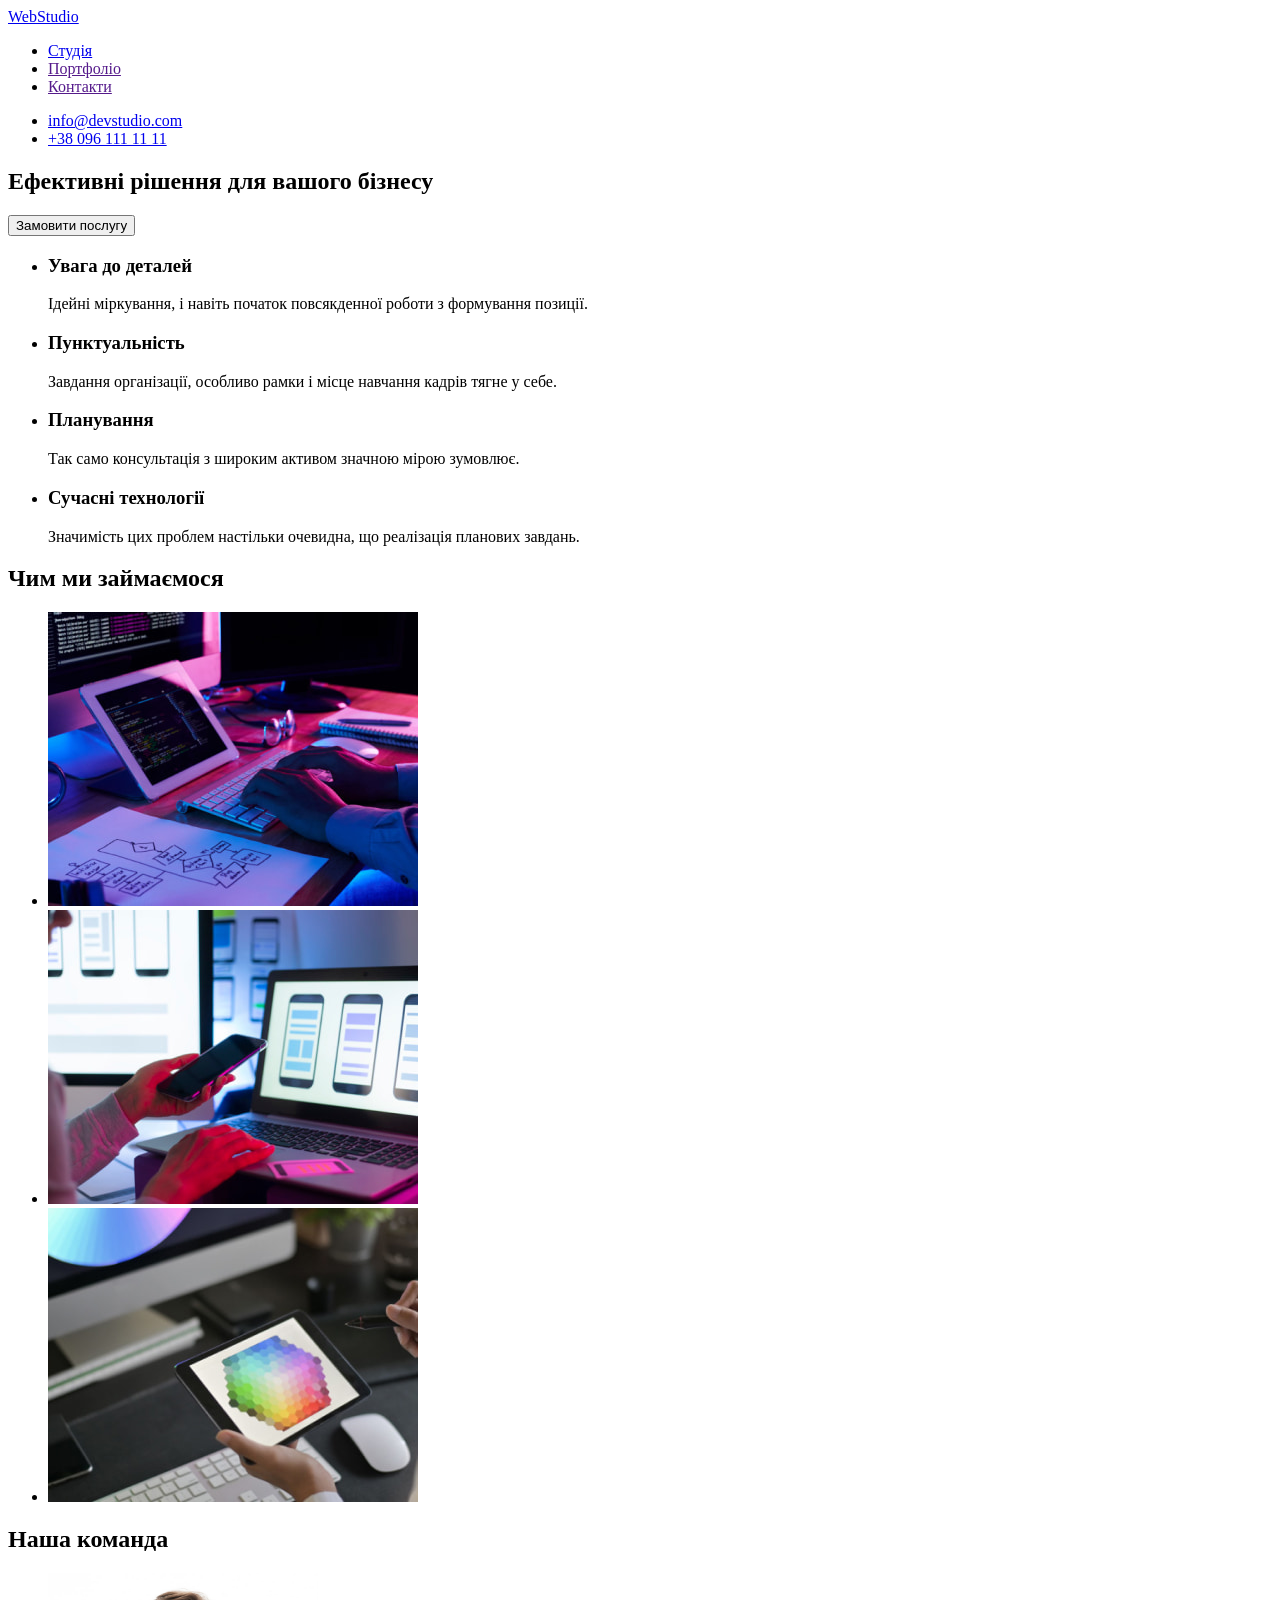
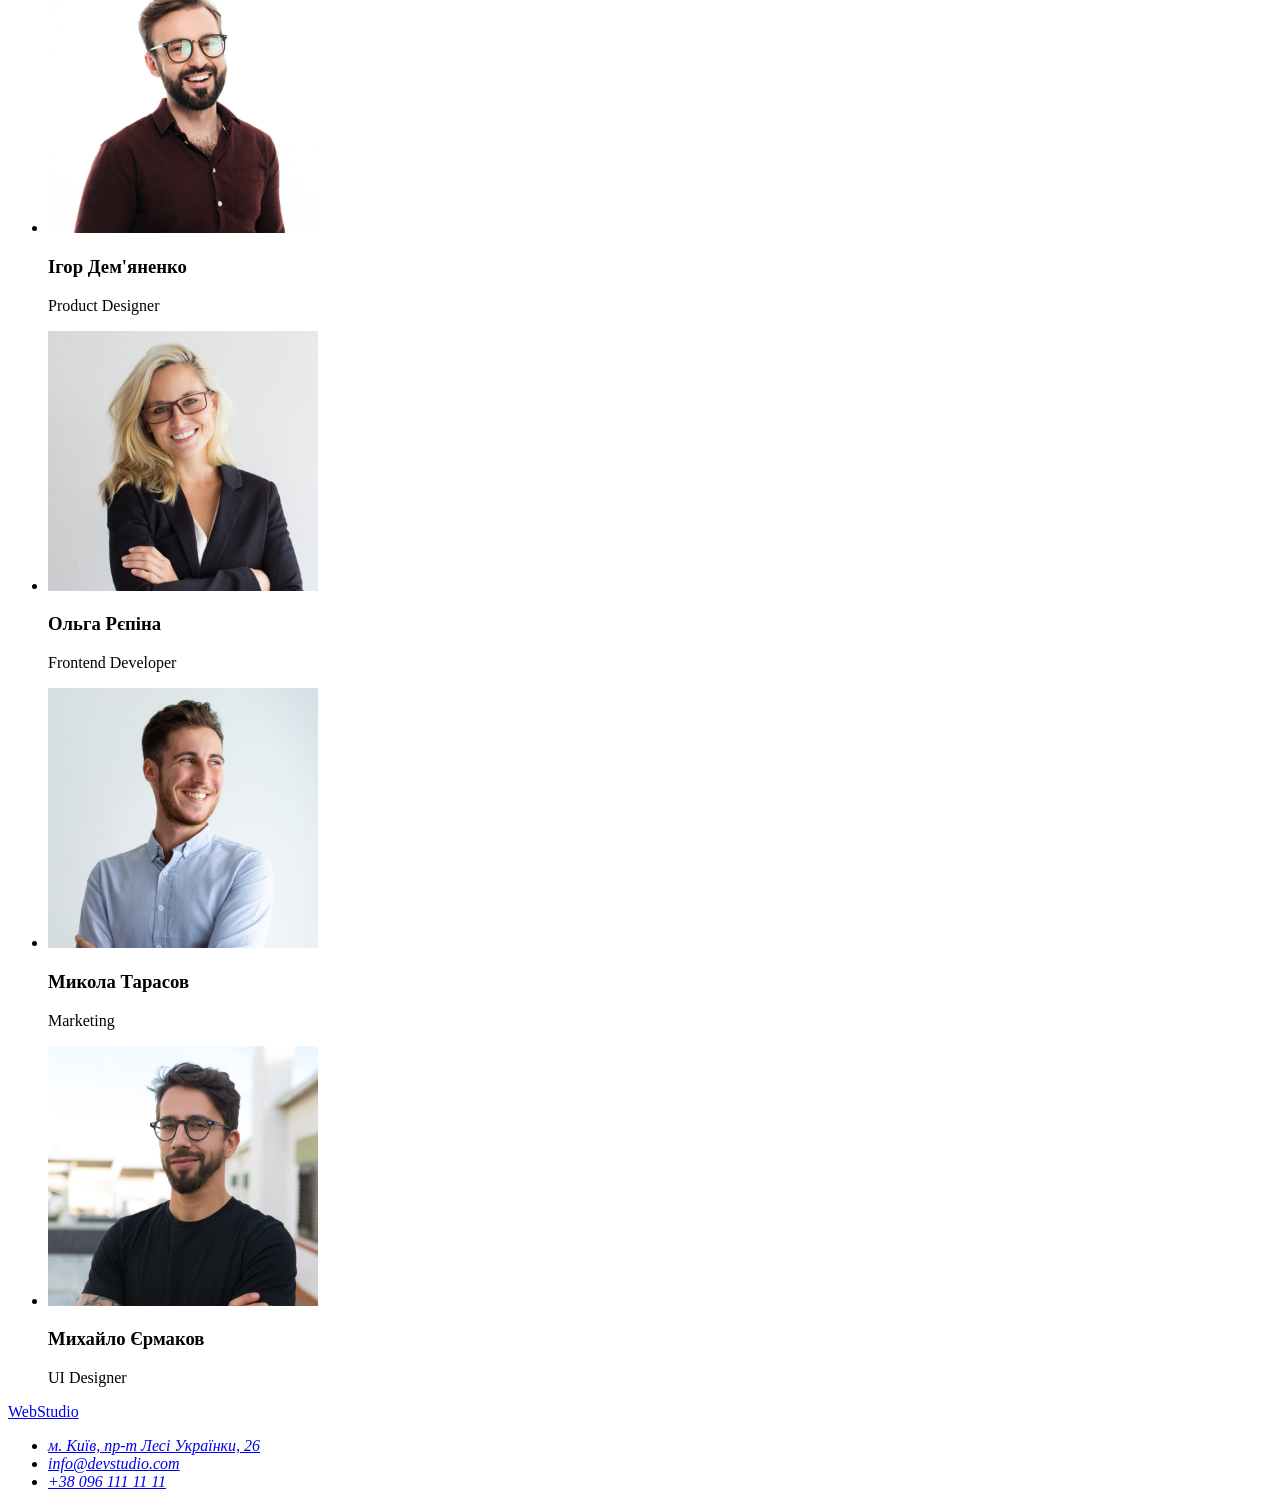
==== index.html @ 8607824c "Initial commit" ====
<!DOCTYPE html>
<html lang="uk">
  <head>
    <meta charset="UTF-8" />
    <meta http-equiv="X-UA-Compatible" content="IE=edge" />
    <meta name="viewport" content="width=device-width, initial-scale=1.0" />
    <meta name="description" content="WebStudio - Ефективні рішення для вашого бізнесу" />
    <!-- Favicon start -->
    <link
      rel="apple-touch-icon"
      sizes="180x180"
      href="./images/favicon-package/apple-touch-icon.png"
    />
    <link
      rel="icon"
      type="image/png"
      sizes="32x32"
      href="./images/favicon-package/favicon-32x32.png"
    />
    <link
      rel="icon"
      type="image/png"
      sizes="16x16"
      href="./images/favicon-package/favicon-16x16.png"
    />
    <link rel="manifest" href="./images/favicon-package/site.webmanifest" />
    <link rel="mask-icon" href="./images/favicon-package/safari-pinned-tab.svg" color="#5bbad5" />
    <meta name="msapplication-TileColor" content="#da532c" />
    <meta name="theme-color" content="#ffffff" />
    <!-- Favicon end -->
    <title>WebStudio</title>
  </head>
  <body>
    <!-- Шапка -->
    <header class="header">
      <nav class="nav">
        <a class="logo" href="./index.html">WebStudio</a>
        <ul class="list">
          <li class="list-item"><a href="./index.html">Студія</a></li>
          <li class="list-item"><a href="">Портфоліо</a></li>
          <li class="list-item"><a href="">Контакти</a></li>
        </ul>
      </nav>
      <ul class="list">
        <li class="list-item"><a href="mailto:info@devstudio.com">info@devstudio.com</a></li>
        <li class="list-item"><a href="tel:+380961111111">+38 096 111 11 11</a></li>
      </ul>
    </header>
    <!-- Основна частина -->
    <main>
      <!-- hero -->
      <section>
        <h1 class="main-title">Ефективні рішення для вашого бізнесу</h1>
        <button class="btn" type="button">Замовити послугу</button>
      </section>
      <!-- Переваги компанії -->
      <section>
        <h2 class="heading" hidden>Переваги компанії</h2>
        <ul class="list">
          <li class="list-item">
            <h3 class="headline">Увага до деталей</h3>
            <p class="text">
              Ідейні міркування, і навіть початок повсякденної роботи з формування позиції.
            </p>
          </li>
          <li class="list-item">
            <h3 class="headline">Пунктуальність</h3>
            <p class="text">
              Завдання організації, особливо рамки і місце навчання кадрів тягне у себе.
            </p>
          </li>
          <li class="list-item">
            <h3 class="headline">Планування</h3>
            <p class="text">Так само консультація з широким активом значною мірою зумовлює.</p>
          </li>
          <li class="list-item">
            <h3 class="headline">Сучасні технології</h3>
            <p class="text">
              Значимість цих проблем настільки очевидна, що реалізація планових завдань.
            </p>
          </li>
        </ul>
      </section>
      <!-- Чим ми займаємося -->
      <section>
        <h2 class="heading">Чим ми займаємося</h2>
        <ul class="list">
          <li class="list-item">
            <img
              class="img"
              src="./images/box-1.jpg"
              alt="Людина робить проект за допомогою планшета"
              width="370"
              height="294"
            />
          </li>
          <li class="list-item">
            <img
              class="img"
              src="./images/box-2.jpg"
              alt="Людина обирає дизайн застосунку для телефона"
              width="370"
              height="294"
            />
          </li>
          <li class="list-item">
            <img
              class="img"
              src="./images/box-3.jpg"
              alt="Людина тримає планшет з палеткою кольорів"
              width="370"
              height="294"
            />
          </li>
        </ul>
      </section>
      <!-- Наша команда-->
      <section>
        <h2 class="heading">Наша команда</h2>
        <ul class="list">
          <li class="list-item">
            <img
              class="img"
              src="./images/photo-1.jpg"
              alt="Фото чоловіка в окулярах"
              width="270"
              height="260"
            />
            <h3 class="headline">Ігор Дем'яненко</h3>
            <p class="text" lang="en">Product Designer</p>
          </li>

          <li class="list-item">
            <img class="img" src="./images/photo-2.jpg" alt="Фото жінки" width="270" height="260" />
            <h3 class="headline">Ольга Рєпіна</h3>
            <p class="text" lang="en">Frontend Developer</p>
          </li>
          <li class="list-item">
            <img
              class="img"
              src="./images/photo-3.jpg"
              alt="Фото чоловіка"
              width="270"
              height="260"
            />
            <h3 class="headline">Микола Тарасов</h3>
            <p class="text" lang="en">Marketing</p>
          </li>
          <li class="list-item">
            <img
              class="img"
              src="./images/photo-4.jpg"
              alt="Фото чоловіка в окулярах"
              width="270"
              height="260"
            />
            <h3 class="headline">Михайло Єрмаков</h3>
            <p class="text" lang="en">UI Designer</p>
          </li>
        </ul>
      </section>
    </main>
    <!-- Підвал -->
    <footer>
      <a class="logo" href="./index.html">WebStudio</a>
      <address>
        <ul class="list">
          <li class="list-item">
            <a
              href="https://www.google.com.ua/maps/place/бул.+Леси+Украинки,+26,+Киев,+02000/@50.4265841,30.5361971,17z"
              target="_blank"
              rel="noreferrer noopener nofollow"
              >м. Київ, пр-т Лесі Українки, 26</a
            >
          </li>
          <li class="list-item"><a href="mailto:info@devstudio.com">info@devstudio.com</a></li>
          <li class="list-item"><a href="tel:+380961111111">+38 096 111 11 11</a></li>
        </ul>
      </address>
    </footer>
  </body>
</html>
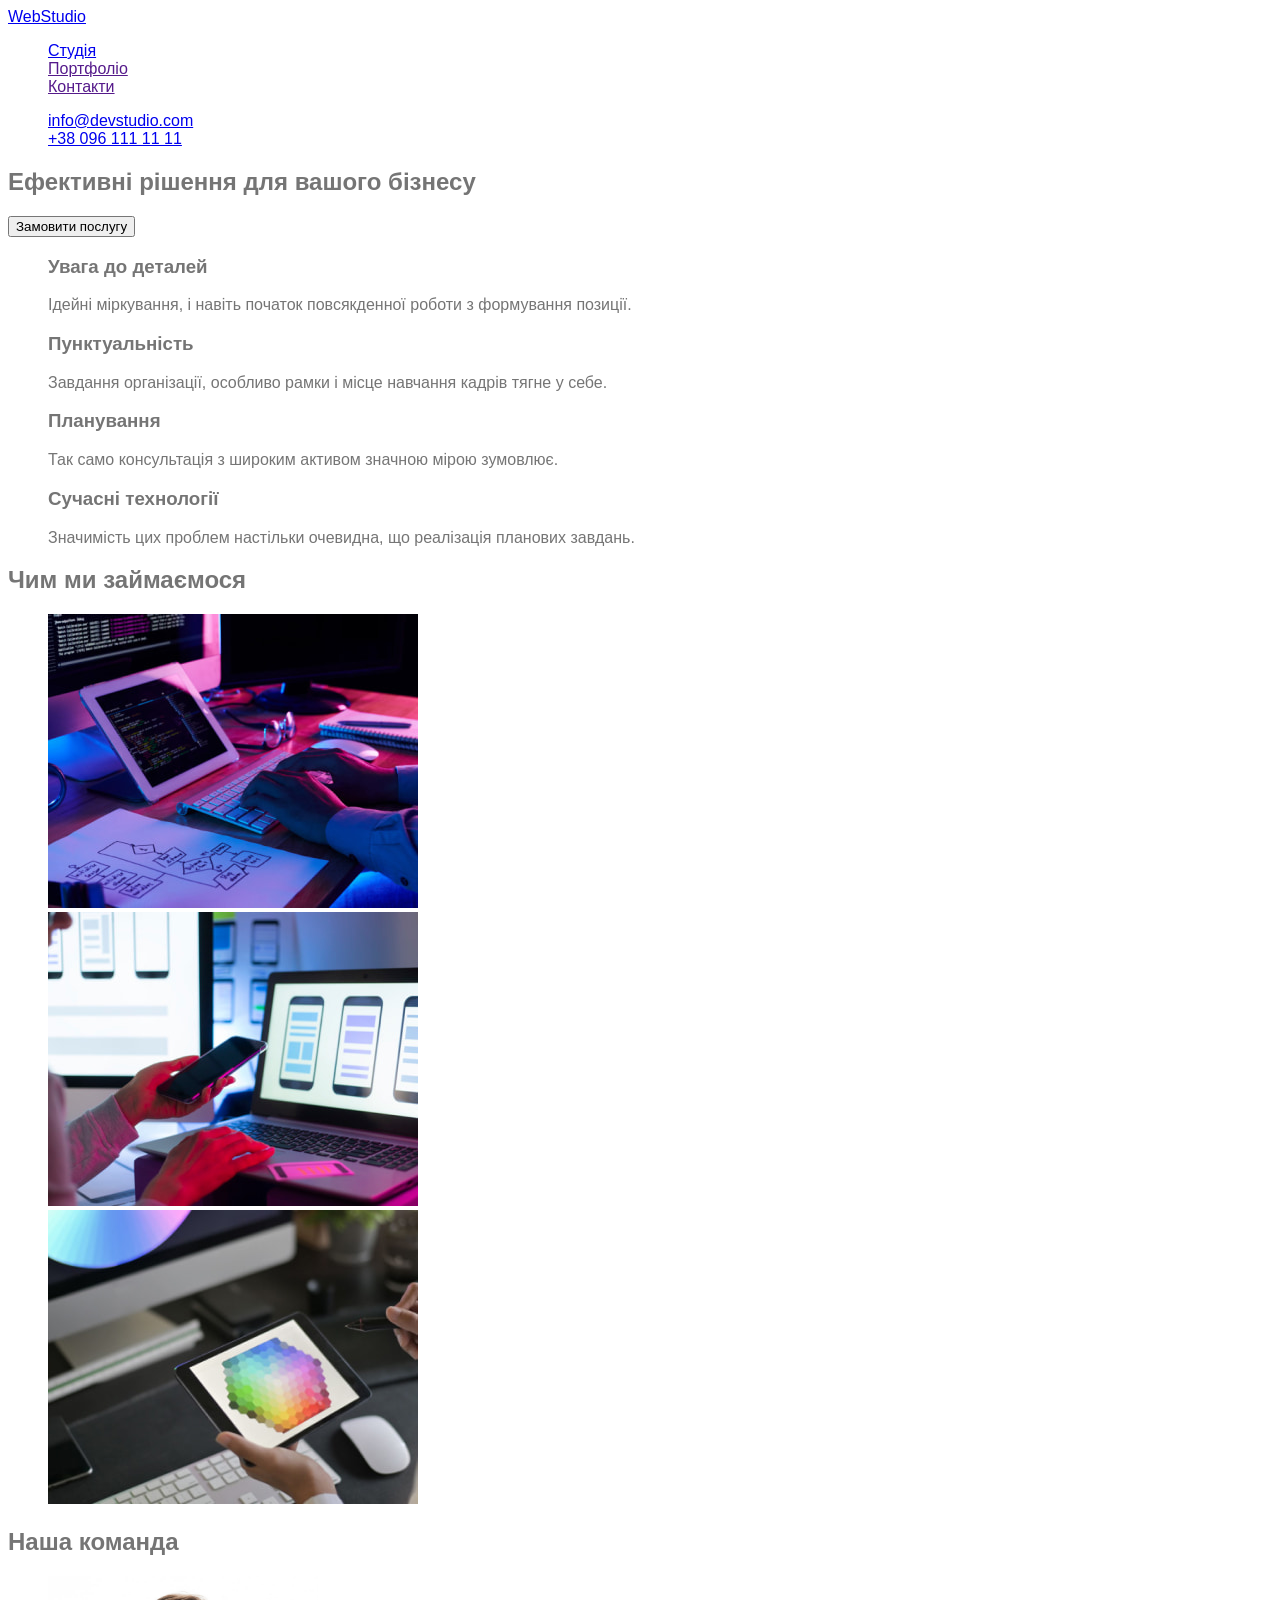
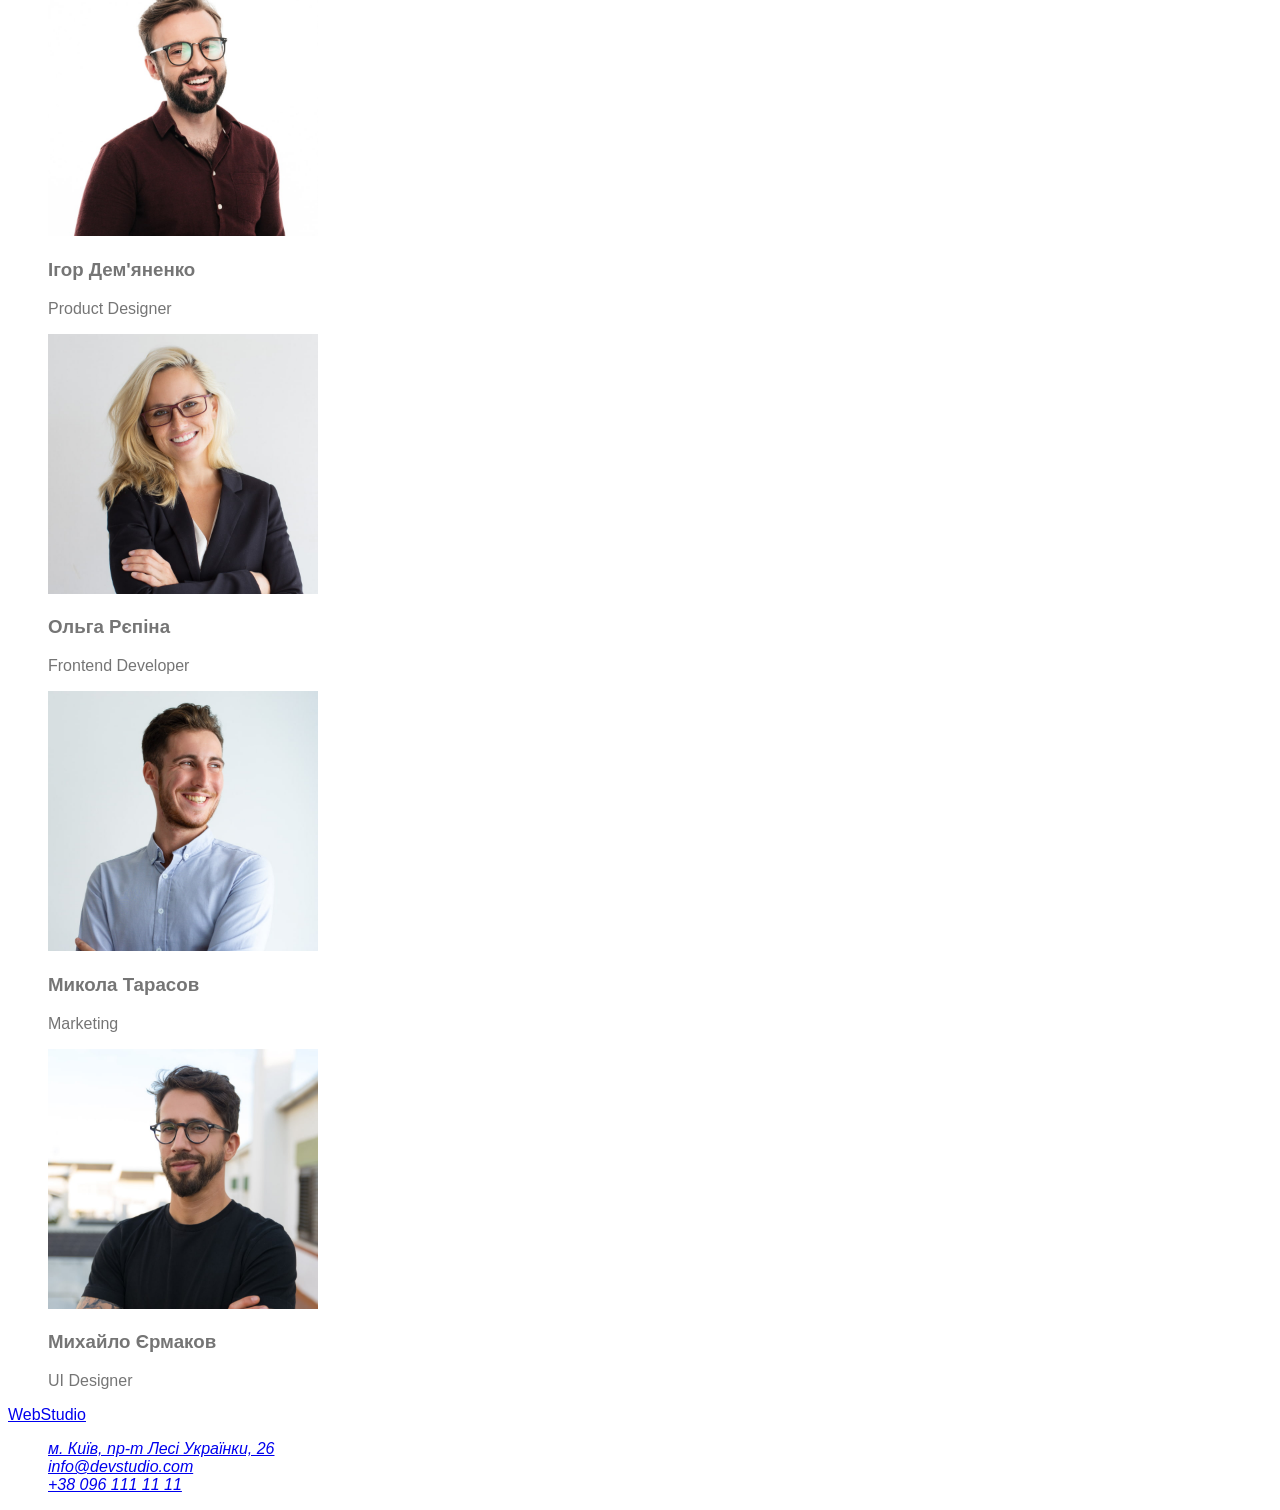
==== commit f46bf8ee: "CSS (root, body)" ====
--- a/index.html
+++ b/index.html
@@ -29,6 +29,7 @@
     <meta name="theme-color" content="#ffffff" />
     <!-- Favicon end -->
     <title>WebStudio</title>
+    <link href="./css/styles.css" rel="stylesheet" />
   </head>
   <body>
     <!-- Шапка -->
--- a/css/styles.css
+++ b/css/styles.css
@@ -0,0 +1,18 @@
+:root {
+  --main-background-color: #ffffff;
+  --accent-background-color: #f5f4fa;
+  --header-bcg-color: #2f303a;
+  --text-and-button-accent: #2196f3;
+  --main-text-color: #757575;
+  --header-color: #212121;
+  --main-font: 'Roboto', sans-serif;
+  --secondary-font: 'Raleway', sans-serif;
+}
+body {
+  background-color: var(--main-background-color);
+  color: var(--main-text-color);
+  font-family: var(--main-font);
+}
+.list {
+  list-style: none;
+}
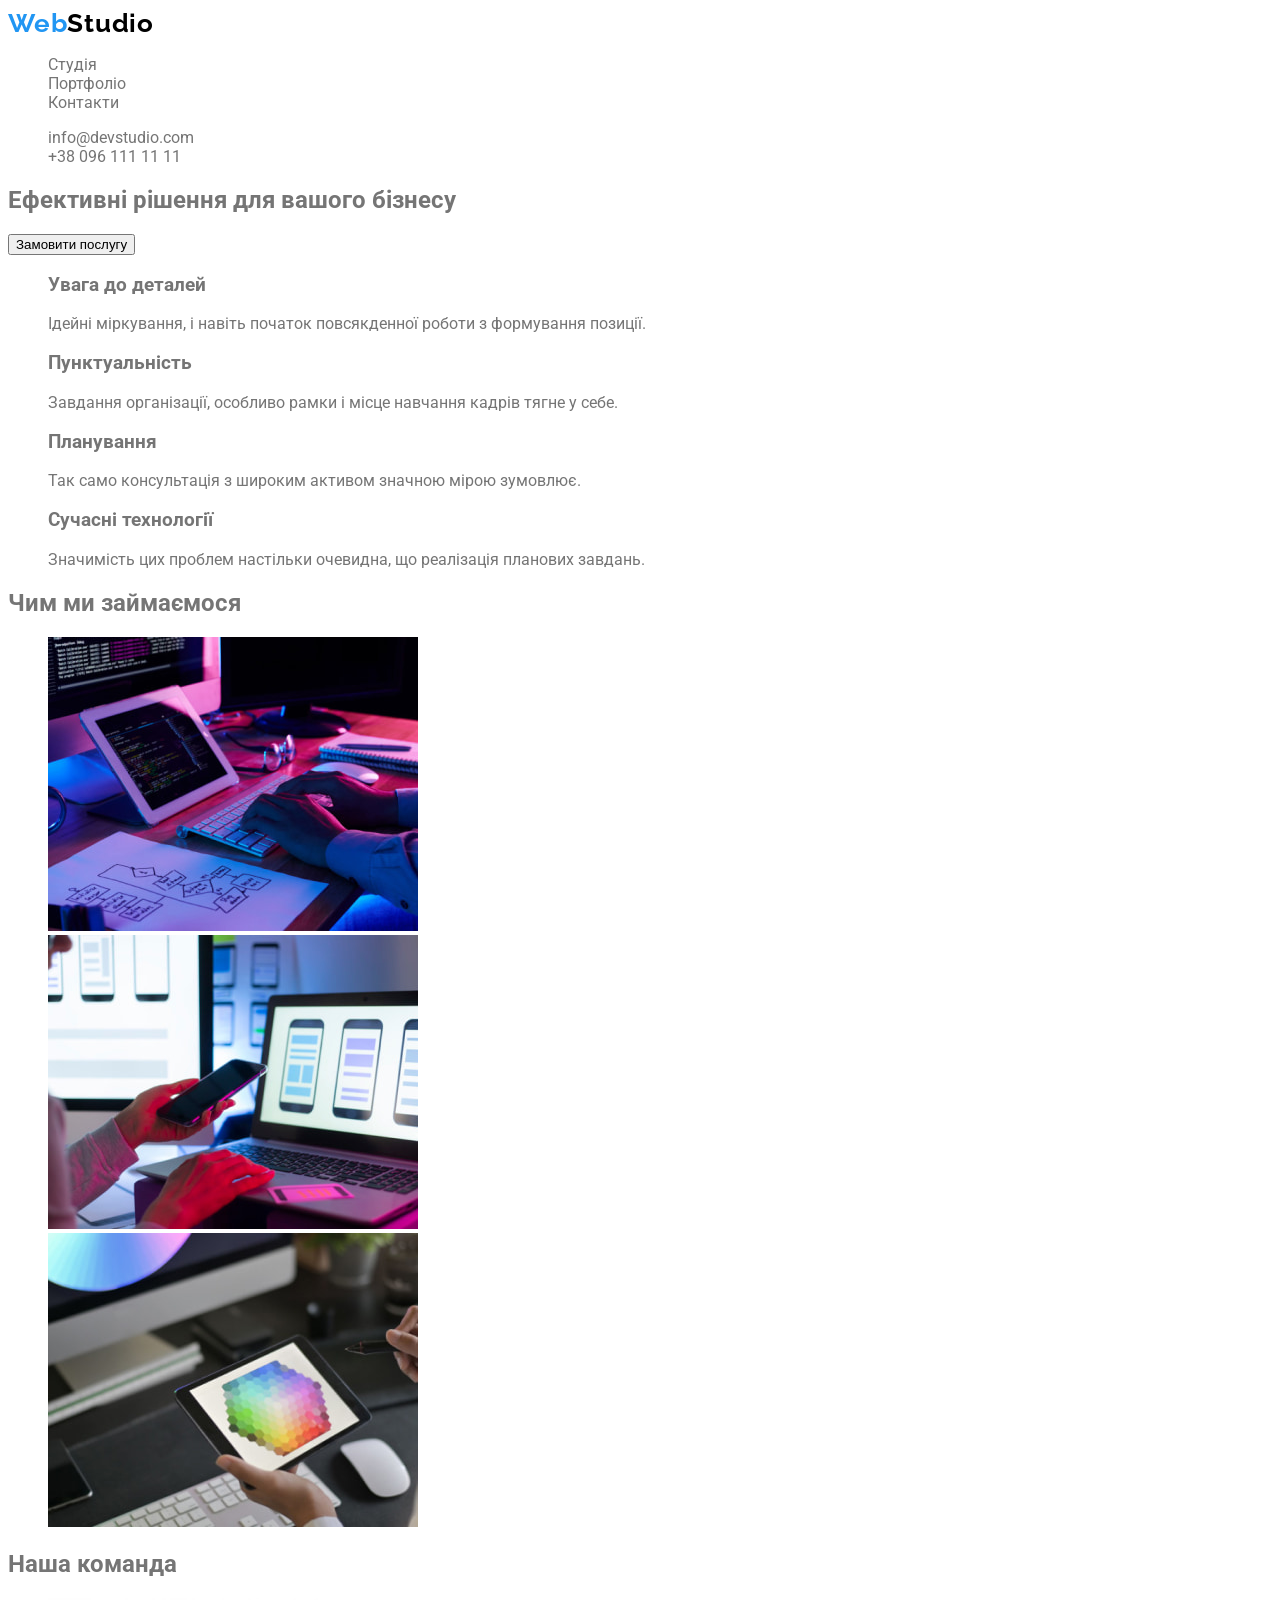
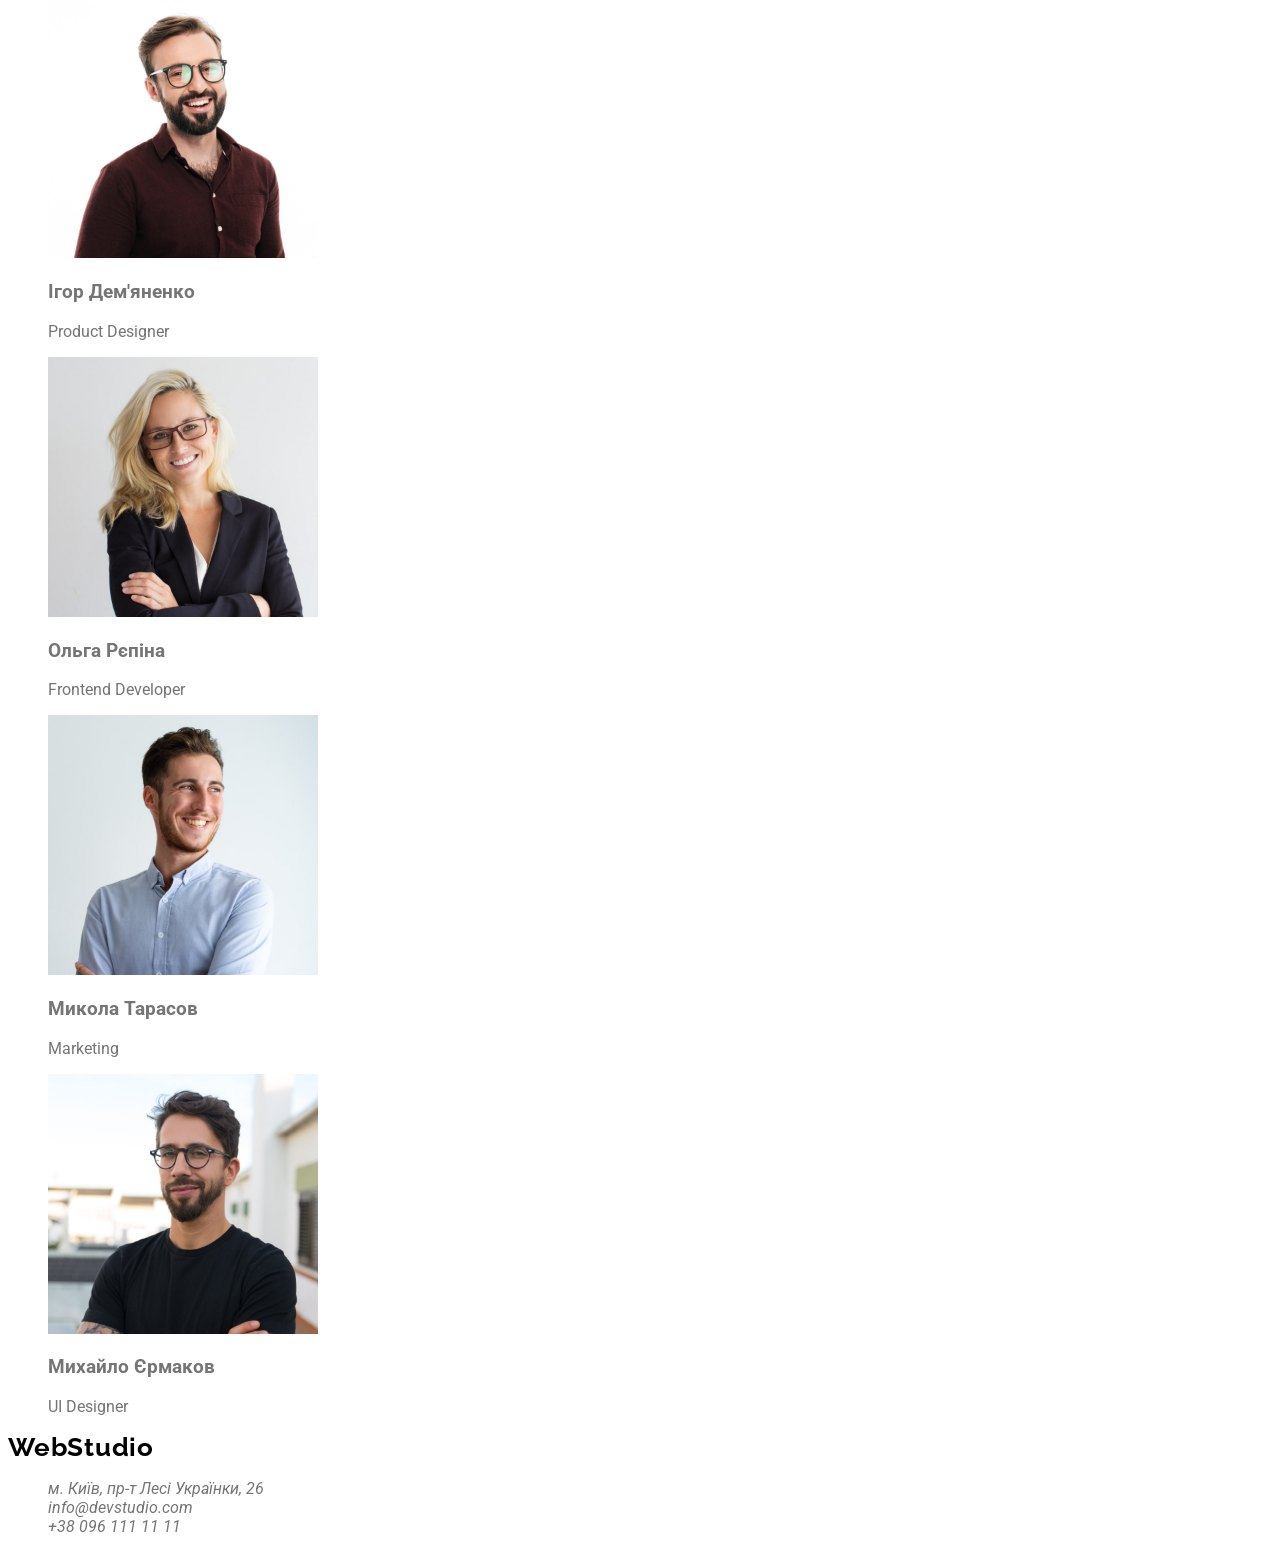
==== commit b5a106e2: "font+logo" ====
--- a/index.html
+++ b/index.html
@@ -28,6 +28,12 @@
     <meta name="msapplication-TileColor" content="#da532c" />
     <meta name="theme-color" content="#ffffff" />
     <!-- Favicon end -->
+    <link rel="preconnect" href="https://fonts.googleapis.com" />
+    <link rel="preconnect" href="https://fonts.gstatic.com" crossorigin />
+    <link
+      href="https://fonts.googleapis.com/css2?family=Raleway:wght@700&family=Roboto:wght@400;500;700;900&display=swap"
+      rel="stylesheet"
+    />
     <title>WebStudio</title>
     <link href="./css/styles.css" rel="stylesheet" />
   </head>
@@ -35,14 +41,14 @@
     <!-- Шапка -->
     <header class="header">
       <nav class="nav">
-        <a class="logo" href="./index.html">WebStudio</a>
-        <ul class="list">
+        <a class="logo" href="./index.html"><span class="logo-accent">Web</span>Studio</a>
+        <ul class="list menu">
           <li class="list-item"><a href="./index.html">Студія</a></li>
           <li class="list-item"><a href="">Портфоліо</a></li>
           <li class="list-item"><a href="">Контакти</a></li>
         </ul>
       </nav>
-      <ul class="list">
+      <ul class="list contact">
         <li class="list-item"><a href="mailto:info@devstudio.com">info@devstudio.com</a></li>
         <li class="list-item"><a href="tel:+380961111111">+38 096 111 11 11</a></li>
       </ul>
--- a/css/styles.css
+++ b/css/styles.css
@@ -16,3 +16,19 @@
 .list {
   list-style: none;
 }
+a {
+  text-decoration: none;
+  color: var(--main-text-color);
+}
+/* header */
+.logo {
+  color: #000000;
+  font-family: var(--secondary-font);
+  font-weight: 700;
+  font-size: 26px;
+  line-height: 1.2;
+  letter-spacing: 0.03em;
+}
+.logo-accent {
+  color: var(--text-and-button-accent);
+}
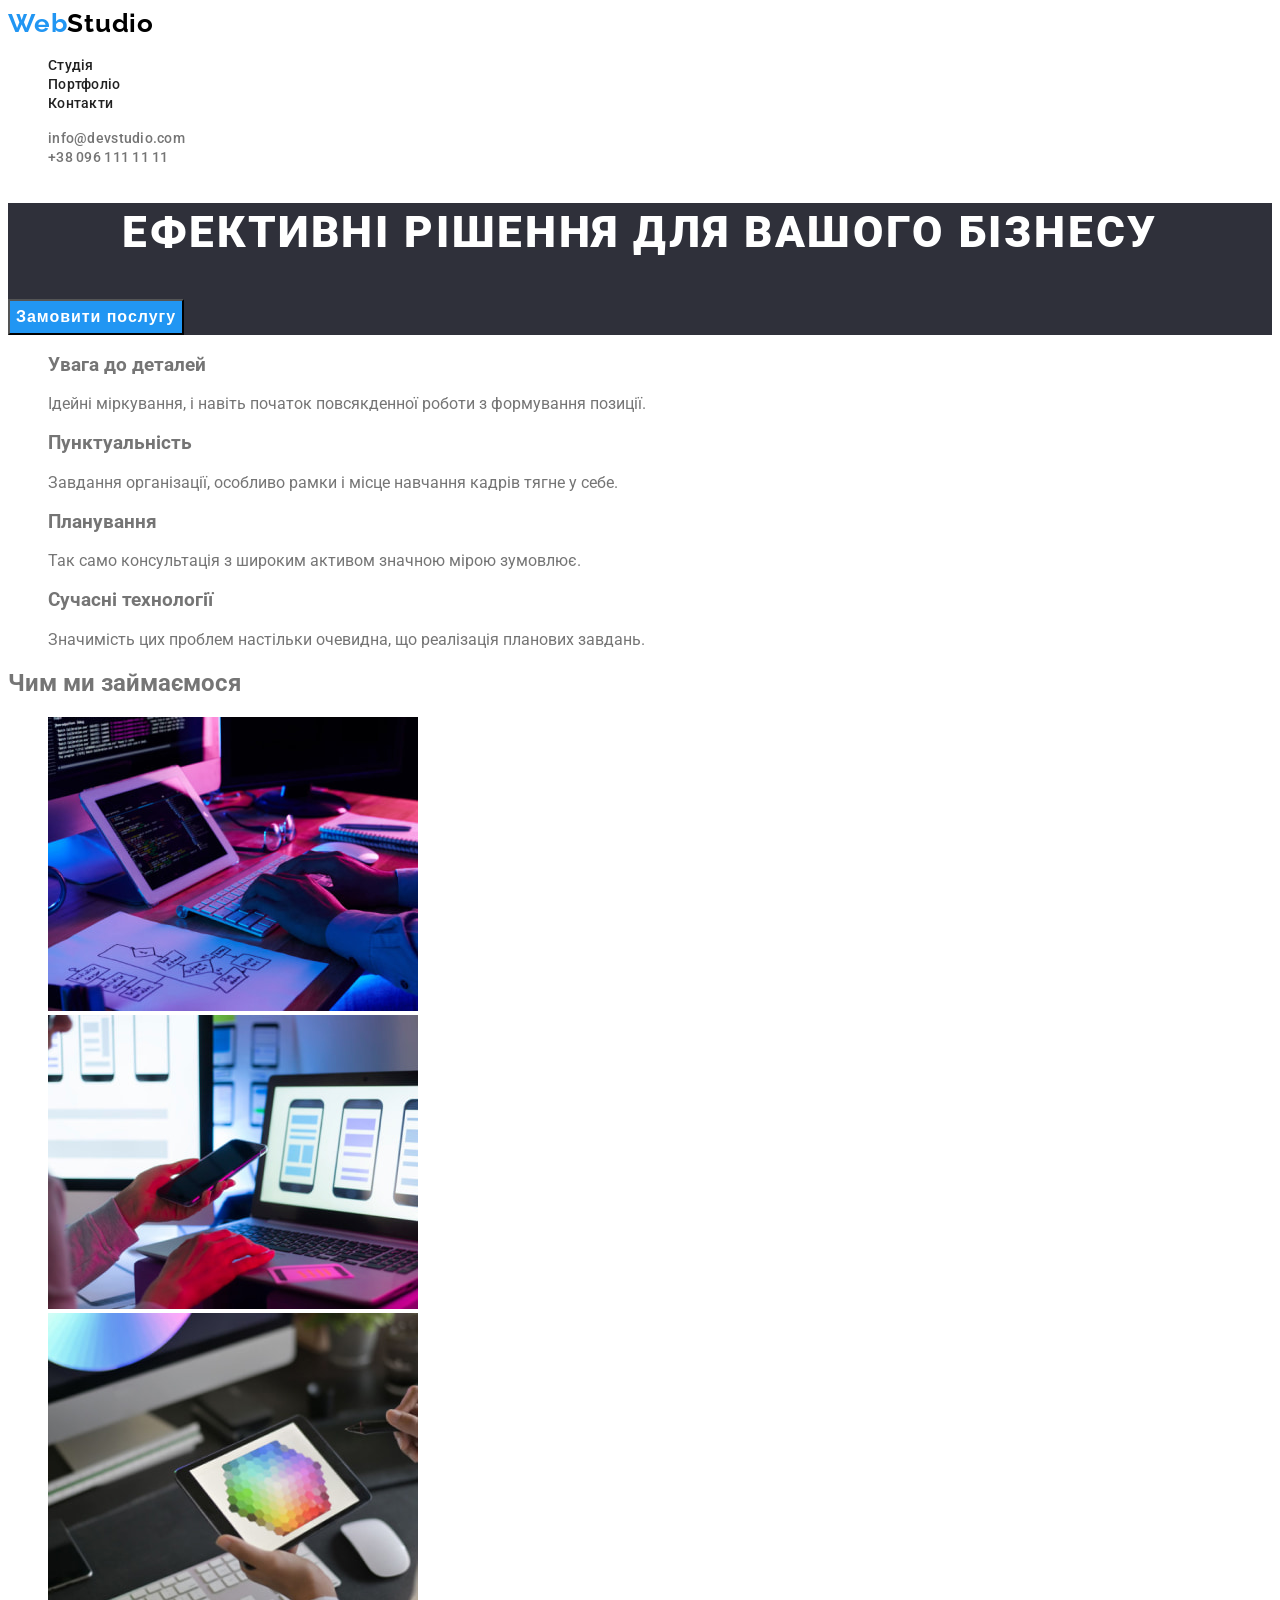
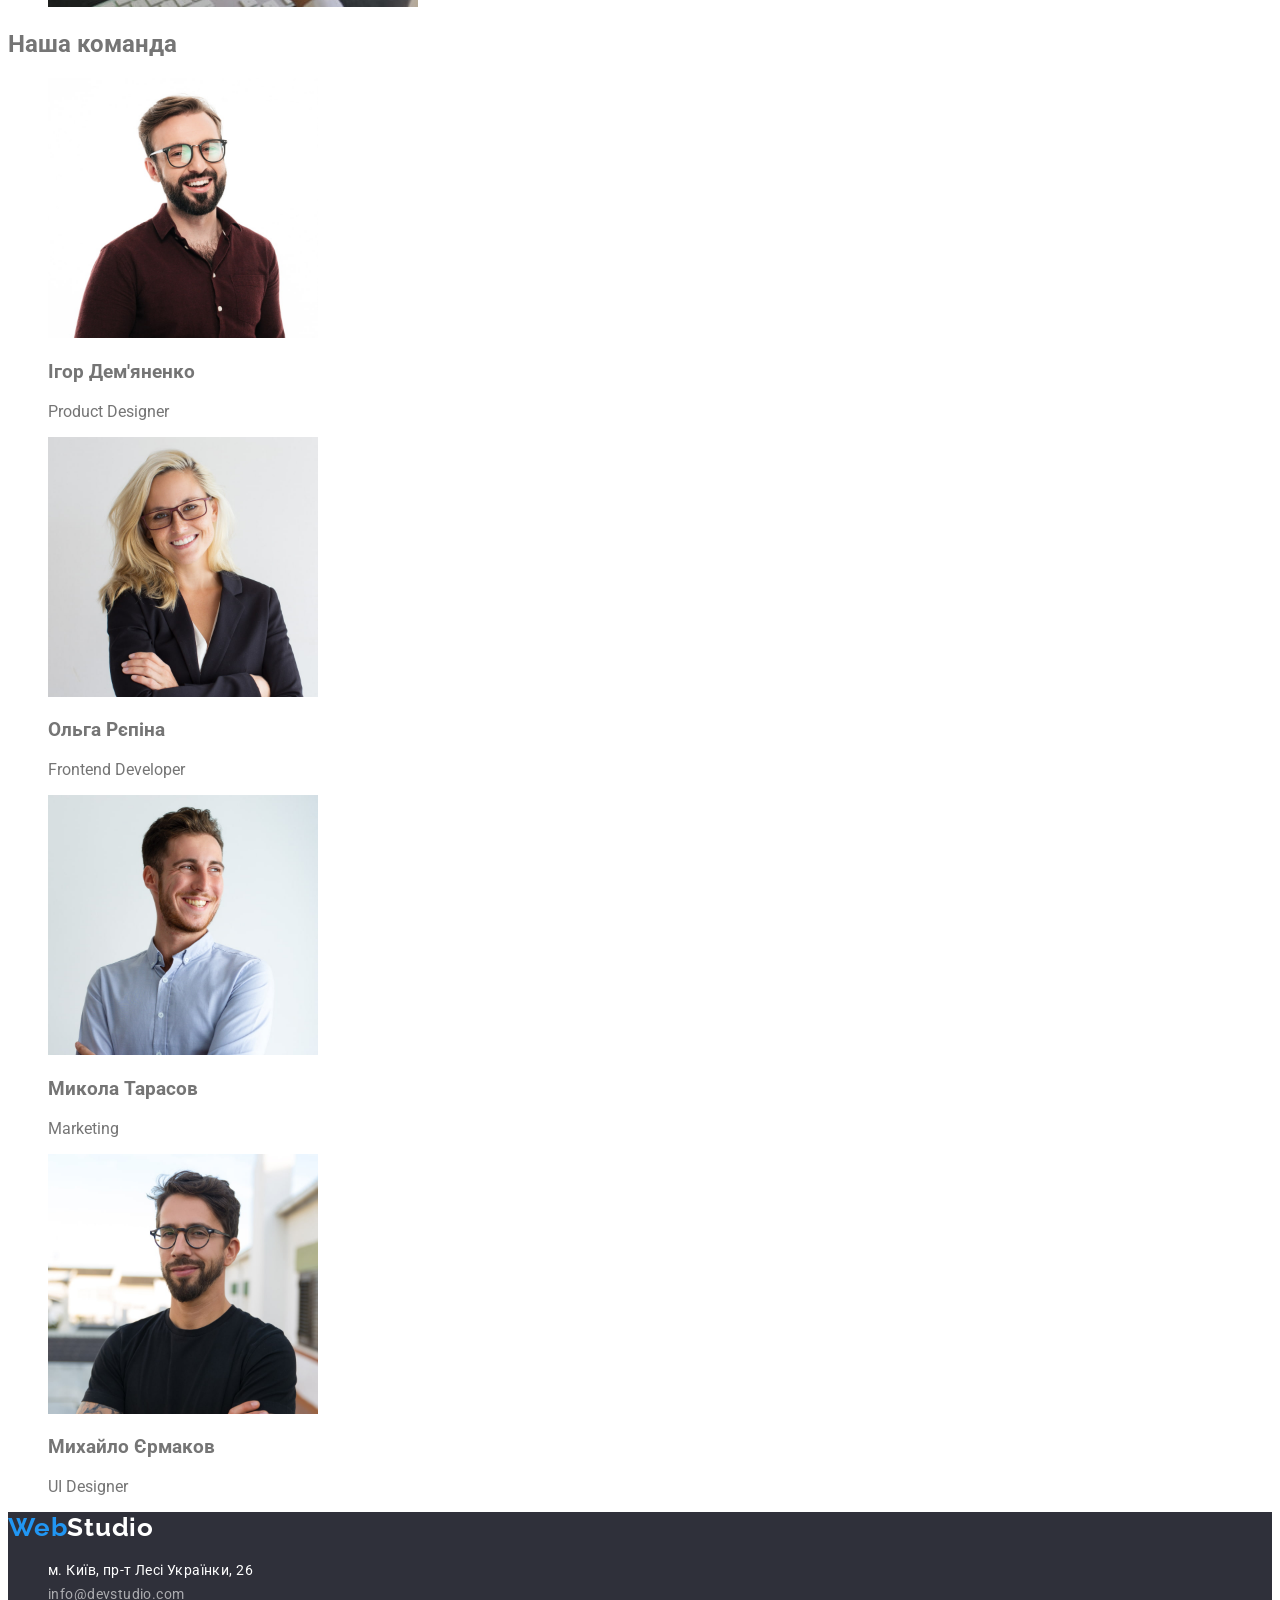
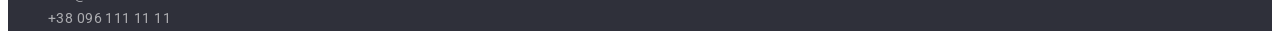
==== commit ccef857f: "css (header+footer+hero)" ====
--- a/index.html
+++ b/index.html
@@ -41,22 +41,24 @@
     <!-- Шапка -->
     <header class="header">
       <nav class="nav">
-        <a class="logo" href="./index.html"><span class="logo-accent">Web</span>Studio</a>
+        <a class="logo link" href="./index.html"><span class="logo-accent">Web</span>Studio</a>
         <ul class="list menu">
-          <li class="list-item"><a href="./index.html">Студія</a></li>
-          <li class="list-item"><a href="">Портфоліо</a></li>
-          <li class="list-item"><a href="">Контакти</a></li>
+          <li class="list-item"><a class="link" href="./index.html">Студія</a></li>
+          <li class="list-item"><a class="link" href="">Портфоліо</a></li>
+          <li class="list-item"><a class="link" href="">Контакти</a></li>
         </ul>
       </nav>
-      <ul class="list contact">
-        <li class="list-item"><a href="mailto:info@devstudio.com">info@devstudio.com</a></li>
-        <li class="list-item"><a href="tel:+380961111111">+38 096 111 11 11</a></li>
+      <ul class="list nav-contact">
+        <li class="list-item">
+          <a class="link" href="mailto:info@devstudio.com">info@devstudio.com</a>
+        </li>
+        <li class="list-item"><a class="link" href="tel:+380961111111">+38 096 111 11 11</a></li>
       </ul>
     </header>
     <!-- Основна частина -->
     <main>
       <!-- hero -->
-      <section>
+      <section class="hero">
         <h1 class="main-title">Ефективні рішення для вашого бізнесу</h1>
         <button class="btn" type="button">Замовити послугу</button>
       </section>
@@ -168,20 +170,25 @@
       </section>
     </main>
     <!-- Підвал -->
-    <footer>
-      <a class="logo" href="./index.html">WebStudio</a>
-      <address>
+    <footer class="footer">
+      <a class="link logo" href="./index.html"><span class="logo-accent">Web</span>Studio</a>
+      <address class="address">
         <ul class="list">
           <li class="list-item">
             <a
+              class="link map"
               href="https://www.google.com.ua/maps/place/бул.+Леси+Украинки,+26,+Киев,+02000/@50.4265841,30.5361971,17z"
               target="_blank"
               rel="noreferrer noopener nofollow"
               >м. Київ, пр-т Лесі Українки, 26</a
             >
           </li>
-          <li class="list-item"><a href="mailto:info@devstudio.com">info@devstudio.com</a></li>
-          <li class="list-item"><a href="tel:+380961111111">+38 096 111 11 11</a></li>
+          <li class="list-item">
+            <a class="link mail" href="mailto:info@devstudio.com">info@devstudio.com</a>
+          </li>
+          <li class="list-item">
+            <a class="link tel" href="tel:+380961111111">+38 096 111 11 11</a>
+          </li>
         </ul>
       </address>
     </footer>
--- a/css/styles.css
+++ b/css/styles.css
@@ -1,7 +1,7 @@
 :root {
   --main-background-color: #ffffff;
   --accent-background-color: #f5f4fa;
-  --header-bcg-color: #2f303a;
+  --footer-bcg-color: #2f303a;
   --text-and-button-accent: #2196f3;
   --main-text-color: #757575;
   --header-color: #212121;
@@ -16,10 +16,11 @@
 .list {
   list-style: none;
 }
-a {
+.link {
   text-decoration: none;
   color: var(--main-text-color);
 }
+
 /* header */
 .logo {
   color: #000000;
@@ -32,3 +33,71 @@
 .logo-accent {
   color: var(--text-and-button-accent);
 }
+.menu .link,
+.nav-contact .link {
+  font-weight: 500;
+  font-size: 14px;
+  line-height: 1.14;
+  letter-spacing: 0.02em;
+}
+
+.menu .link {
+  color: var(--header-color);
+}
+
+.nav-contact .link {
+  color: var(--main-text-color);
+}
+.menu .link:hover,
+.menu .link:focus,
+.nav-contact .link:hover,
+.nav-contact .link:focus {
+  color: var(--text-and-button-accent);
+}
+
+/* footer */
+.footer {
+  background-color: var(--footer-bcg-color);
+}
+.footer .logo {
+  color: #ffffff;
+}
+.address .link {
+  font-size: 14px;
+  line-height: 1.7;
+  letter-spacing: 0.03em;
+  font-style: normal;
+}
+.map {
+  color: #ffffff;
+}
+.mail,
+.tel {
+  color: rgba(255, 255, 255, 0.6);
+}
+
+/* main */
+/* hero */
+.hero {
+  background-color: var(--footer-bcg-color);
+}
+.main-title {
+  font-weight: 900;
+  font-size: 44px;
+  line-height: 1.36;
+  text-align: center;
+  letter-spacing: 0.06em;
+  text-transform: uppercase;
+  color: #ffffff;
+}
+.hero .btn {
+  background-color: var(--text-and-button-accent);
+  color: #ffffff;
+  font-weight: 700;
+  font-size: 16px;
+  line-height: 1.87;
+  display: flex;
+  align-items: center;
+  text-align: center;
+  letter-spacing: 0.06em;
+}
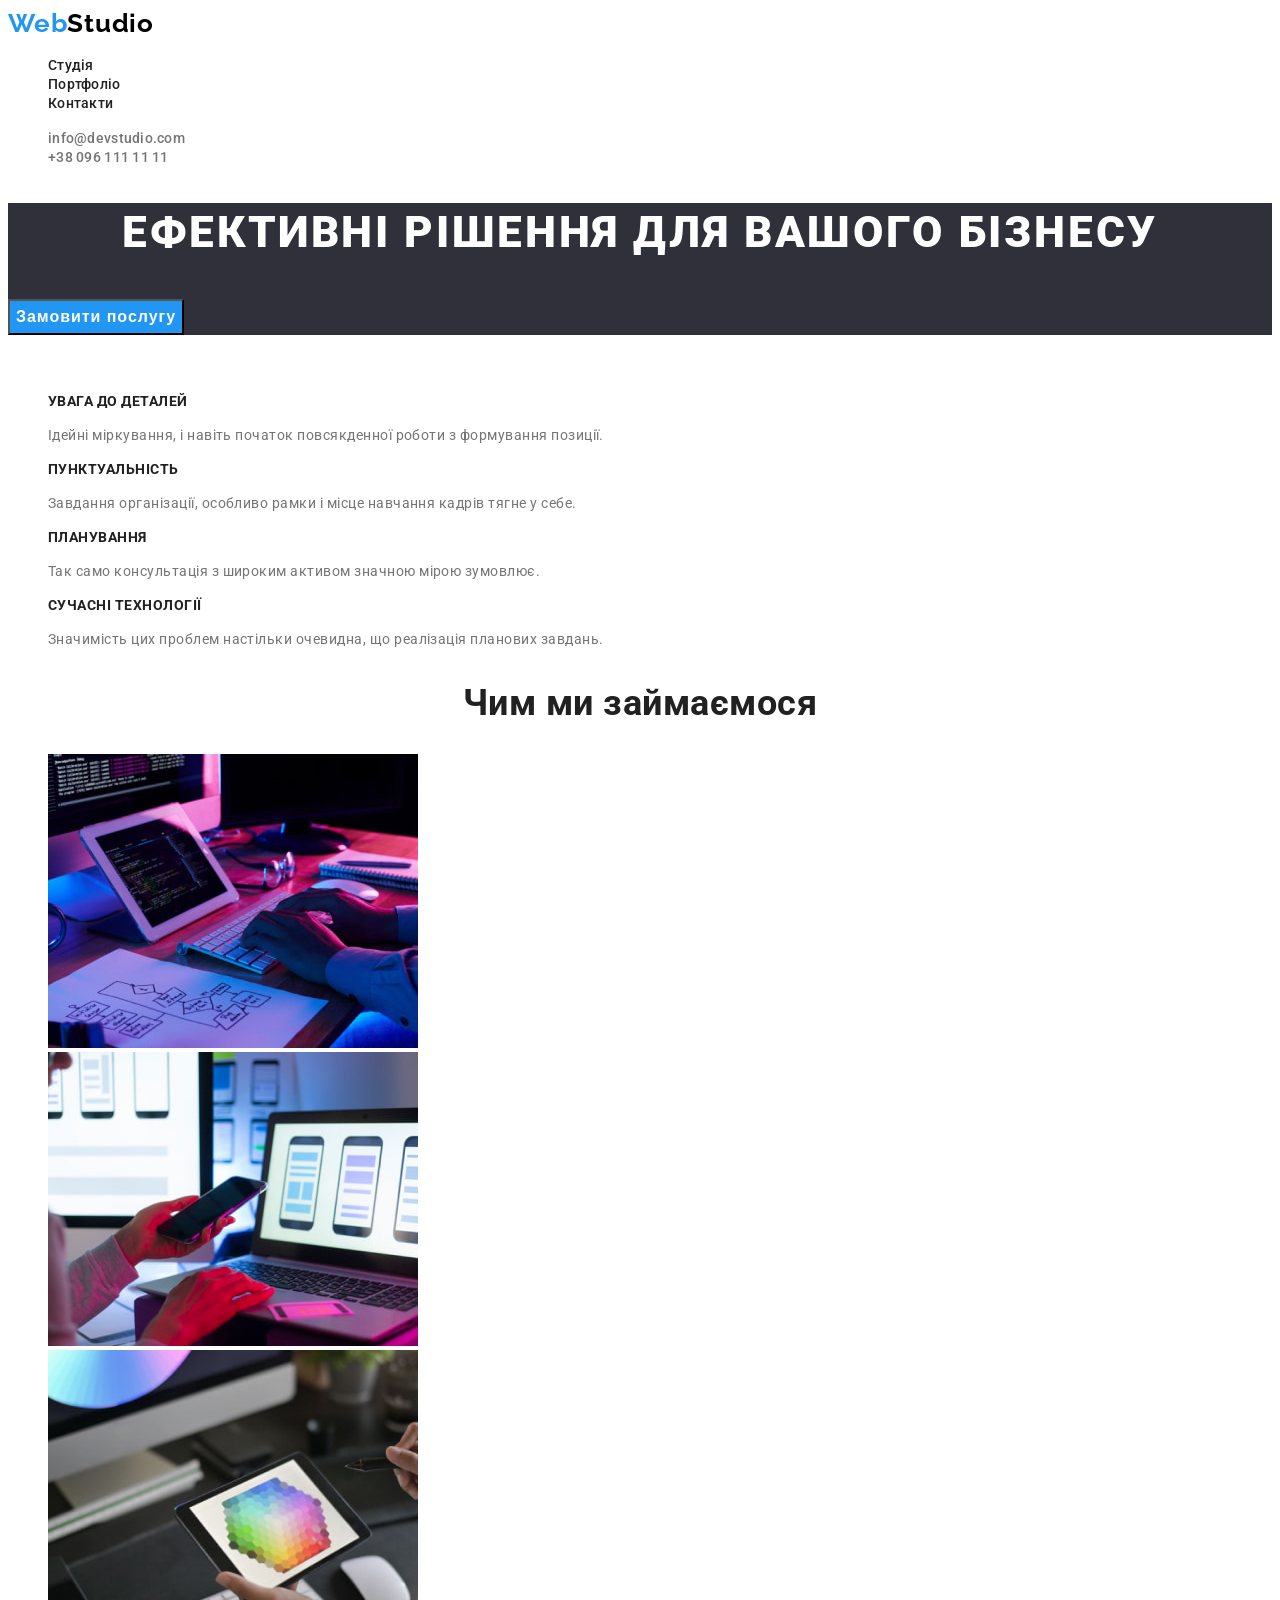
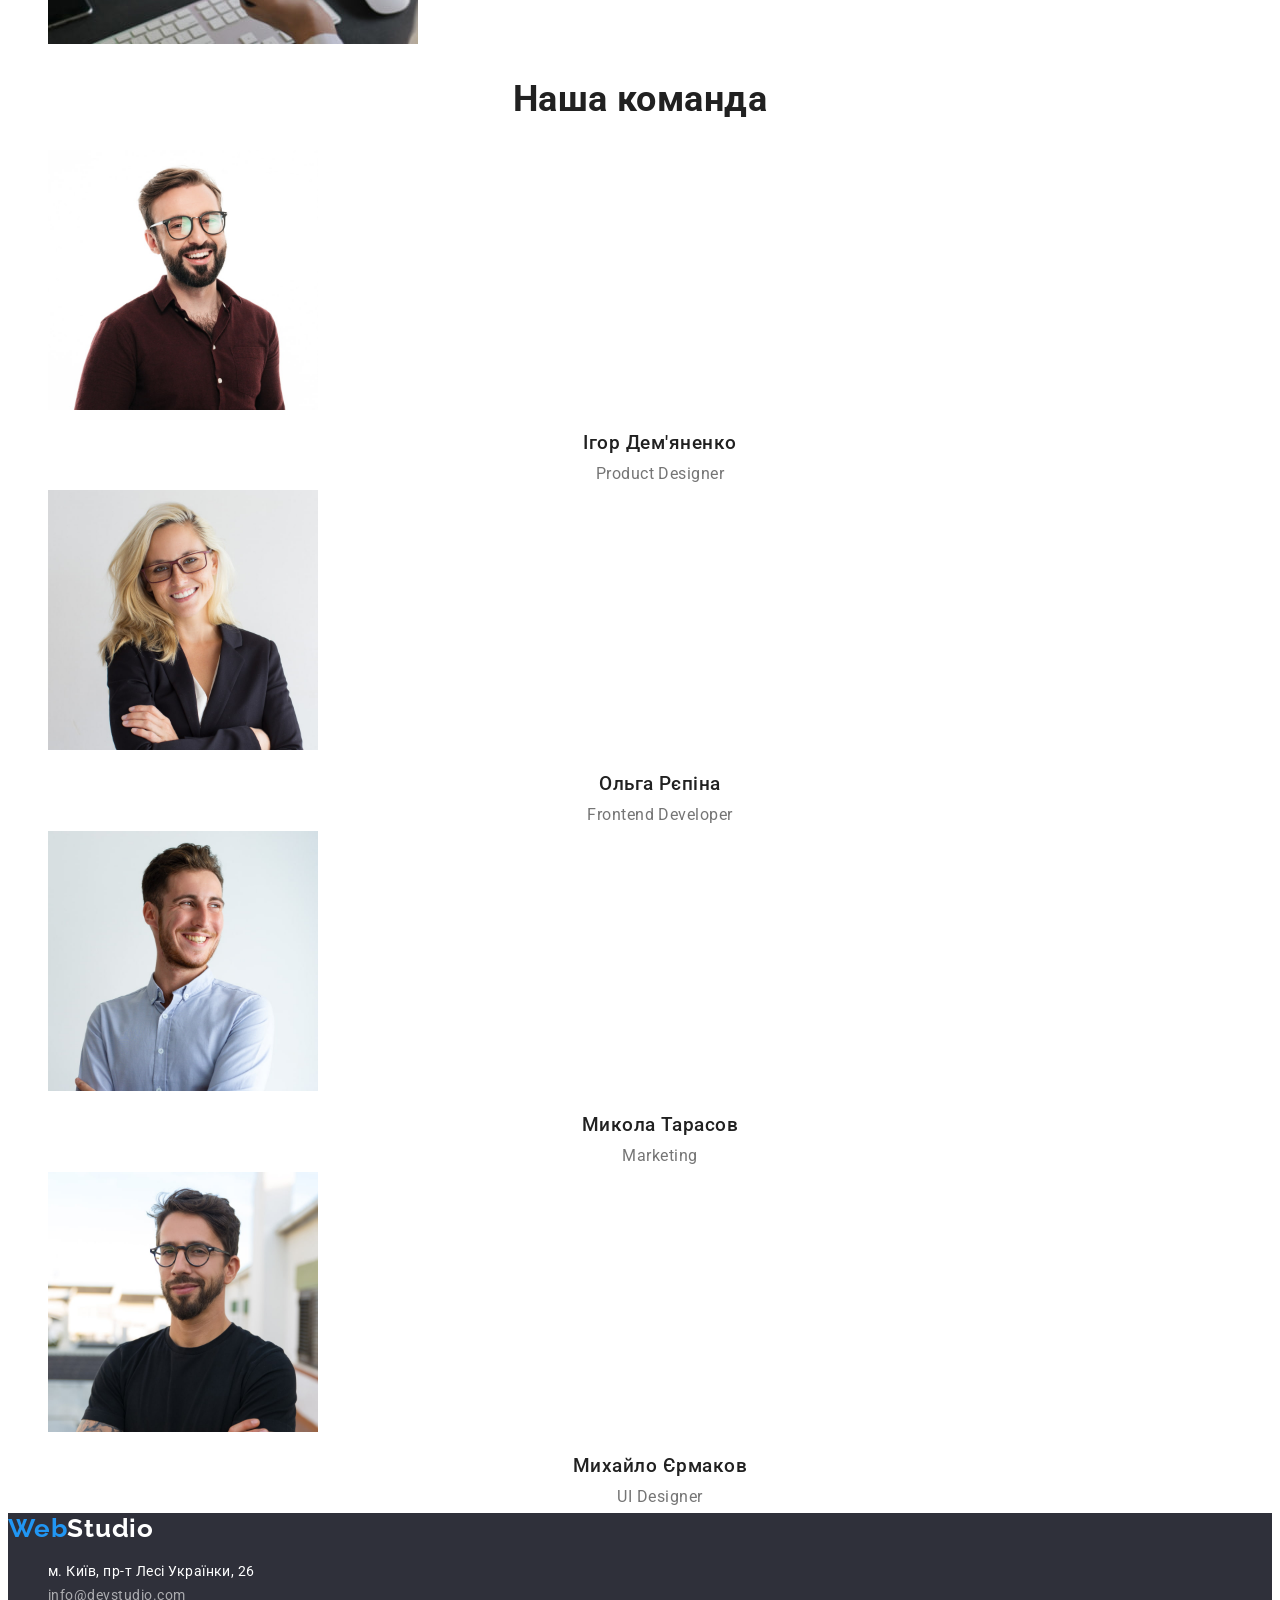
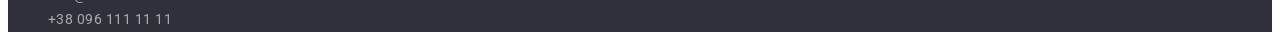
==== commit 4ffd43c6: "css (index)" ====
--- a/index.html
+++ b/index.html
@@ -42,17 +42,19 @@
     <header class="header">
       <nav class="nav">
         <a class="logo link" href="./index.html"><span class="logo-accent">Web</span>Studio</a>
-        <ul class="list menu">
-          <li class="list-item"><a class="link" href="./index.html">Студія</a></li>
-          <li class="list-item"><a class="link" href="">Портфоліо</a></li>
-          <li class="list-item"><a class="link" href="">Контакти</a></li>
+        <ul class="menu-list">
+          <li class="menu-item"><a class="menu-link" href="./index.html">Студія</a></li>
+          <li class="menu-item"><a class="menu-link" href="">Портфоліо</a></li>
+          <li class="menu-item"><a class="menu-link" href="">Контакти</a></li>
         </ul>
       </nav>
-      <ul class="list nav-contact">
-        <li class="list-item">
-          <a class="link" href="mailto:info@devstudio.com">info@devstudio.com</a>
+      <ul class="contact-list">
+        <li class="contact-item">
+          <a class="contact-link" href="mailto:info@devstudio.com">info@devstudio.com</a>
         </li>
-        <li class="list-item"><a class="link" href="tel:+380961111111">+38 096 111 11 11</a></li>
+        <li class="contact-item">
+          <a class="contact-link" href="tel:+380961111111">+38 096 111 11 11</a>
+        </li>
       </ul>
     </header>
     <!-- Основна частина -->
@@ -60,31 +62,33 @@
       <!-- hero -->
       <section class="hero">
         <h1 class="main-title">Ефективні рішення для вашого бізнесу</h1>
-        <button class="btn" type="button">Замовити послугу</button>
+        <button class="hero-btn" type="button">Замовити послугу</button>
       </section>
       <!-- Переваги компанії -->
-      <section>
-        <h2 class="heading" hidden>Переваги компанії</h2>
-        <ul class="list">
-          <li class="list-item">
-            <h3 class="headline">Увага до деталей</h3>
-            <p class="text">
+      <section class="benefits">
+        <h2 class="benefits-heading">Переваги компанії</h2>
+        <ul class="benefits-list">
+          <li class="benefits-item">
+            <h3 class="benefits-headline">Увага до деталей</h3>
+            <p class="benefits-text">
               Ідейні міркування, і навіть початок повсякденної роботи з формування позиції.
             </p>
           </li>
-          <li class="list-item">
-            <h3 class="headline">Пунктуальність</h3>
-            <p class="text">
+          <li class="benefits-item">
+            <h3 class="benefits-headline">Пунктуальність</h3>
+            <p class="benefits-text">
               Завдання організації, особливо рамки і місце навчання кадрів тягне у себе.
             </p>
           </li>
-          <li class="list-item">
-            <h3 class="headline">Планування</h3>
-            <p class="text">Так само консультація з широким активом значною мірою зумовлює.</p>
-          </li>
-          <li class="list-item">
-            <h3 class="headline">Сучасні технології</h3>
-            <p class="text">
+          <li class="benefits-item">
+            <h3 class="benefits-headline">Планування</h3>
+            <p class="benefits-text">
+              Так само консультація з широким активом значною мірою зумовлює.
+            </p>
+          </li>
+          <li class="benefits-item">
+            <h3 class="benefits-headline">Сучасні технології</h3>
+            <p class="benefits-text">
               Значимість цих проблем настільки очевидна, що реалізація планових завдань.
             </p>
           </li>
@@ -92,29 +96,29 @@
       </section>
       <!-- Чим ми займаємося -->
       <section>
-        <h2 class="heading">Чим ми займаємося</h2>
-        <ul class="list">
-          <li class="list-item">
-            <img
-              class="img"
+        <h2 class="activities-heading">Чим ми займаємося</h2>
+        <ul class="activities-list">
+          <li class="activities--item">
+            <img
+              class="activities-img"
               src="./images/box-1.jpg"
               alt="Людина робить проект за допомогою планшета"
               width="370"
               height="294"
             />
           </li>
-          <li class="list-item">
-            <img
-              class="img"
+          <li class="activities-item">
+            <img
+              class="activities-img"
               src="./images/box-2.jpg"
               alt="Людина обирає дизайн застосунку для телефона"
               width="370"
               height="294"
             />
           </li>
-          <li class="list-item">
-            <img
-              class="img"
+          <li class="activities-item">
+            <img
+              class="activities-img"
               src="./images/box-3.jpg"
               alt="Людина тримає планшет з палеткою кольорів"
               width="370"
@@ -125,69 +129,77 @@
       </section>
       <!-- Наша команда-->
       <section>
-        <h2 class="heading">Наша команда</h2>
-        <ul class="list">
-          <li class="list-item">
-            <img
-              class="img"
+        <h2 class="team-heading">Наша команда</h2>
+        <ul class="team-list">
+          <li class="team-item">
+            <img
+              class="team-img"
               src="./images/photo-1.jpg"
               alt="Фото чоловіка в окулярах"
               width="270"
               height="260"
             />
-            <h3 class="headline">Ігор Дем'яненко</h3>
-            <p class="text" lang="en">Product Designer</p>
+            <h3 class="team-headline">Ігор Дем'яненко</h3>
+            <p class="team-text" lang="en">Product Designer</p>
           </li>
 
-          <li class="list-item">
-            <img class="img" src="./images/photo-2.jpg" alt="Фото жінки" width="270" height="260" />
-            <h3 class="headline">Ольга Рєпіна</h3>
-            <p class="text" lang="en">Frontend Developer</p>
-          </li>
-          <li class="list-item">
-            <img
-              class="img"
+          <li class="team-item">
+            <img
+              class="team-img"
+              src="./images/photo-2.jpg"
+              alt="Фото жінки"
+              width="270"
+              height="260"
+            />
+            <h3 class="team-headline">Ольга Рєпіна</h3>
+            <p class="team-text" lang="en">Frontend Developer</p>
+          </li>
+          <li class="team-item">
+            <img
+              class="team-img"
               src="./images/photo-3.jpg"
               alt="Фото чоловіка"
               width="270"
               height="260"
             />
-            <h3 class="headline">Микола Тарасов</h3>
-            <p class="text" lang="en">Marketing</p>
-          </li>
-          <li class="list-item">
-            <img
-              class="img"
+            <h3 class="team-headline">Микола Тарасов</h3>
+            <p class="team-text" lang="en">Marketing</p>
+          </li>
+          <li class="team-item">
+            <img
+              class="team-img"
               src="./images/photo-4.jpg"
               alt="Фото чоловіка в окулярах"
               width="270"
               height="260"
             />
-            <h3 class="headline">Михайло Єрмаков</h3>
-            <p class="text" lang="en">UI Designer</p>
+            <h3 class="team-headline">Михайло Єрмаков</h3>
+            <p class="team-text" lang="en">UI Designer</p>
           </li>
         </ul>
       </section>
     </main>
     <!-- Підвал -->
     <footer class="footer">
-      <a class="link logo" href="./index.html"><span class="logo-accent">Web</span>Studio</a>
+      <a class="link logo" href="./index.html"
+        ><span class="logo-accent">Web</span><span class="footer-logo">Studio</span></a
+      >
       <address class="address">
-        <ul class="list">
-          <li class="list-item">
+        <ul class="address-list">
+          <li class="address-item">
             <a
-              class="link map"
+              class="address-link map"
               href="https://www.google.com.ua/maps/place/бул.+Леси+Украинки,+26,+Киев,+02000/@50.4265841,30.5361971,17z"
               target="_blank"
               rel="noreferrer noopener nofollow"
               >м. Київ, пр-т Лесі Українки, 26</a
             >
           </li>
-          <li class="list-item">
-            <a class="link mail" href="mailto:info@devstudio.com">info@devstudio.com</a>
-          </li>
-          <li class="list-item">
-            <a class="link tel" href="tel:+380961111111">+38 096 111 11 11</a>
+          <li class="address-item">
+            <a class="address-link mail" href="mailto:info@devstudio.com">info@devstudio.com</a>
+          </li>
+          <li class="address-item">
+            <a class="address-link tel" href="tel:+380961111111">+38 096 111 11 11</a>
           </li>
         </ul>
       </address>
--- a/css/styles.css
+++ b/css/styles.css
@@ -1,3 +1,4 @@
+/* global */
 :root {
   --main-background-color: #ffffff;
   --accent-background-color: #f5f4fa;
@@ -12,14 +13,16 @@
   background-color: var(--main-background-color);
   color: var(--main-text-color);
   font-family: var(--main-font);
+  letter-spacing: 0.03em;
 }
-.list {
+ul {
   list-style: none;
 }
-.link {
+a {
   text-decoration: none;
   color: var(--main-text-color);
 }
+/* global end*/
 
 /* header */
 .logo {
@@ -33,25 +36,25 @@
 .logo-accent {
   color: var(--text-and-button-accent);
 }
-.menu .link,
-.nav-contact .link {
+.menu-link,
+.contact-link {
   font-weight: 500;
   font-size: 14px;
   line-height: 1.14;
   letter-spacing: 0.02em;
 }
 
-.menu .link {
+.menu-link {
   color: var(--header-color);
 }
 
-.nav-contact .link {
+.contact-link {
   color: var(--main-text-color);
 }
-.menu .link:hover,
-.menu .link:focus,
-.nav-contact .link:hover,
-.nav-contact .link:focus {
+.menu-link:hover,
+.menu-link:focus,
+.contact-link:hover,
+.contact-link:focus {
   color: var(--text-and-button-accent);
 }
 
@@ -59,13 +62,12 @@
 .footer {
   background-color: var(--footer-bcg-color);
 }
-.footer .logo {
+.footer-logo {
   color: #ffffff;
 }
-.address .link {
+.address-item {
   font-size: 14px;
   line-height: 1.7;
-  letter-spacing: 0.03em;
   font-style: normal;
 }
 .map {
@@ -74,6 +76,10 @@
 .mail,
 .tel {
   color: rgba(255, 255, 255, 0.6);
+}
+.address-link:hover,
+.address-link:focus {
+  color: var(--text-and-button-accent);
 }
 
 /* main */
@@ -90,7 +96,7 @@
   text-transform: uppercase;
   color: #ffffff;
 }
-.hero .btn {
+.hero-btn {
   background-color: var(--text-and-button-accent);
   color: #ffffff;
   font-weight: 700;
@@ -101,3 +107,47 @@
   text-align: center;
   letter-spacing: 0.06em;
 }
+
+/* Переваги компанії */
+.benefits-heading {
+  font-weight: 700;
+  font-size: 16px;
+  line-height: 1.88;
+  display: flex;
+  align-items: center;
+  text-align: center;
+  letter-spacing: 0.06em;
+  color: #ffffff;
+}
+.benefits-headline {
+  text-transform: uppercase;
+  font-weight: 700;
+  font-size: 14px;
+  line-height: 1.14;
+  color: var(--header-color);
+}
+.benefits-text {
+  font-size: 14px;
+  line-height: 1.71;
+}
+/* Чим ми займаємося */
+.activities-heading,
+.team-heading {
+  font-weight: 700;
+  font-size: 36px;
+  line-height: 1.17;
+  text-align: center;
+  color: var(--header-color);
+}
+
+/* Наша команда */
+.team-headline {
+  font-weight: 500;
+  line-height: 1.19;
+  text-align: center;
+  color: var(--header-color);
+}
+.team-text {
+  line-height: 1.19px;
+  text-align: center;
+}
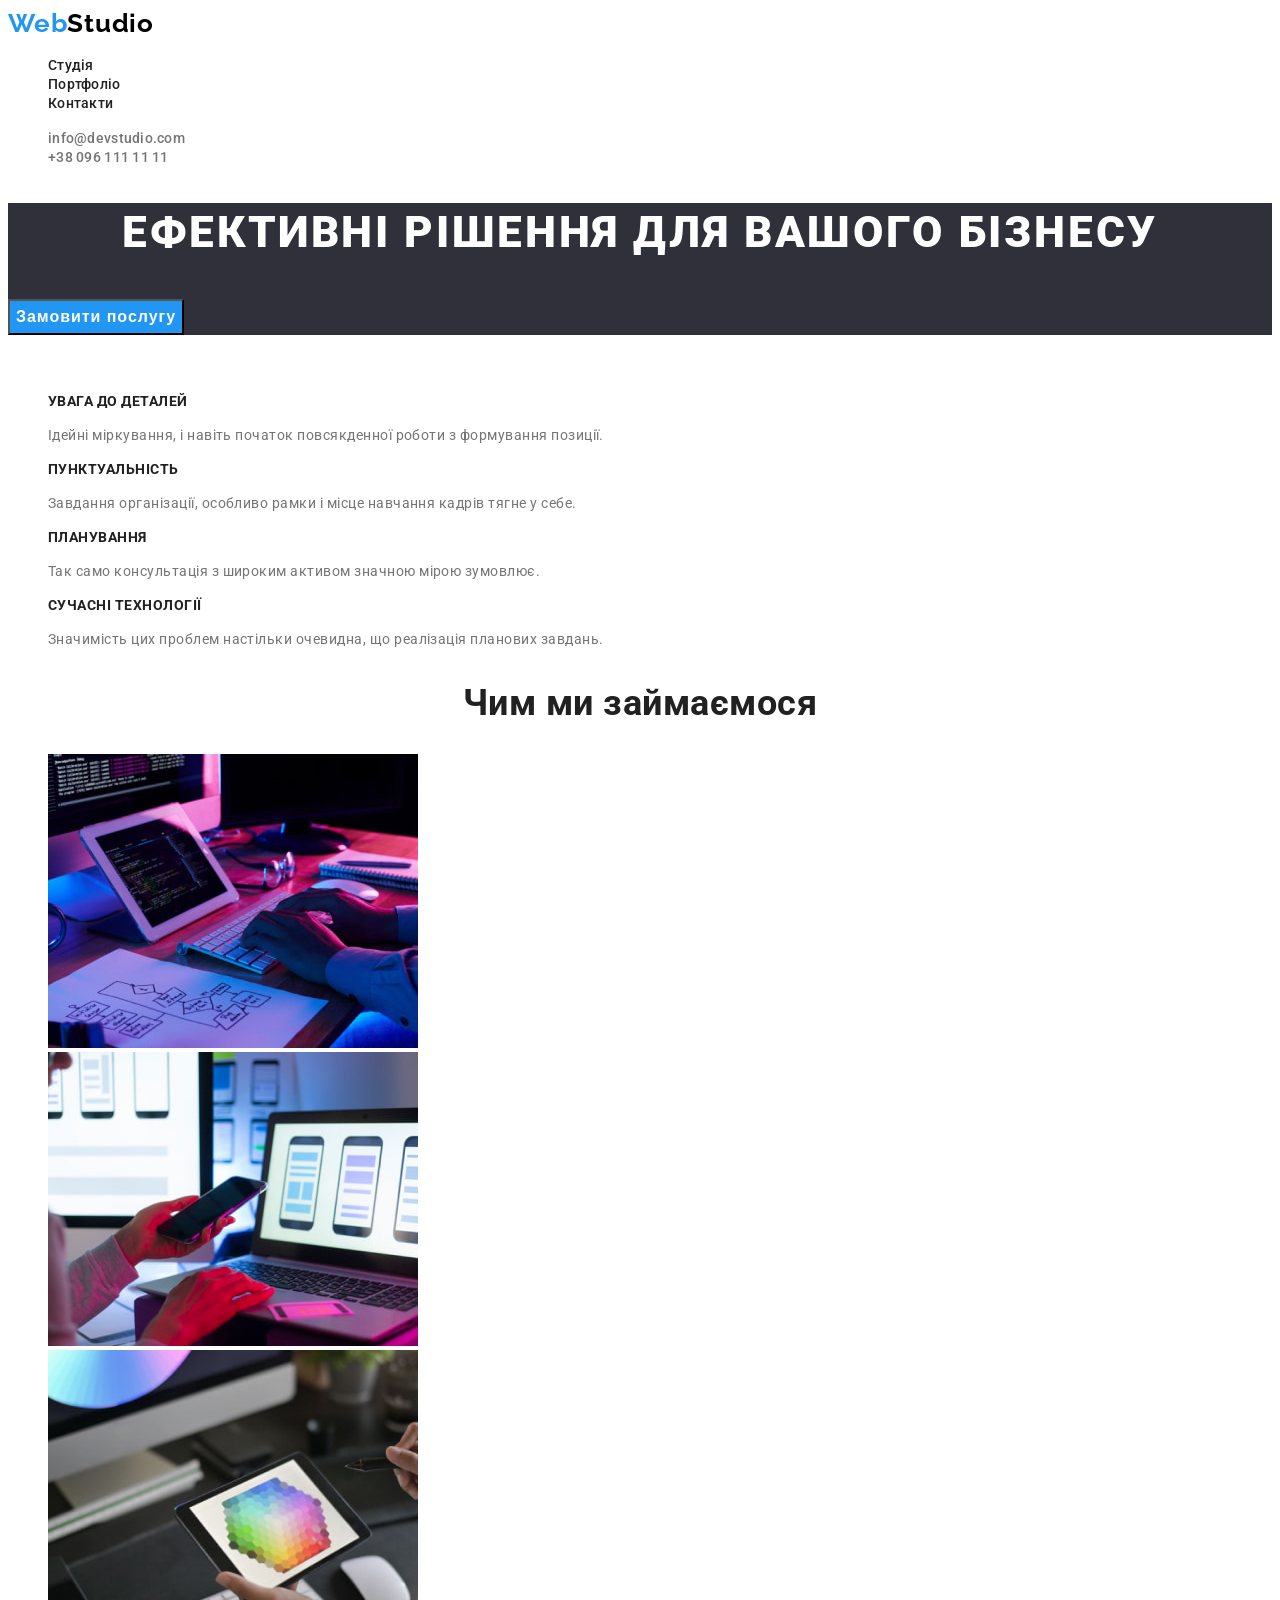
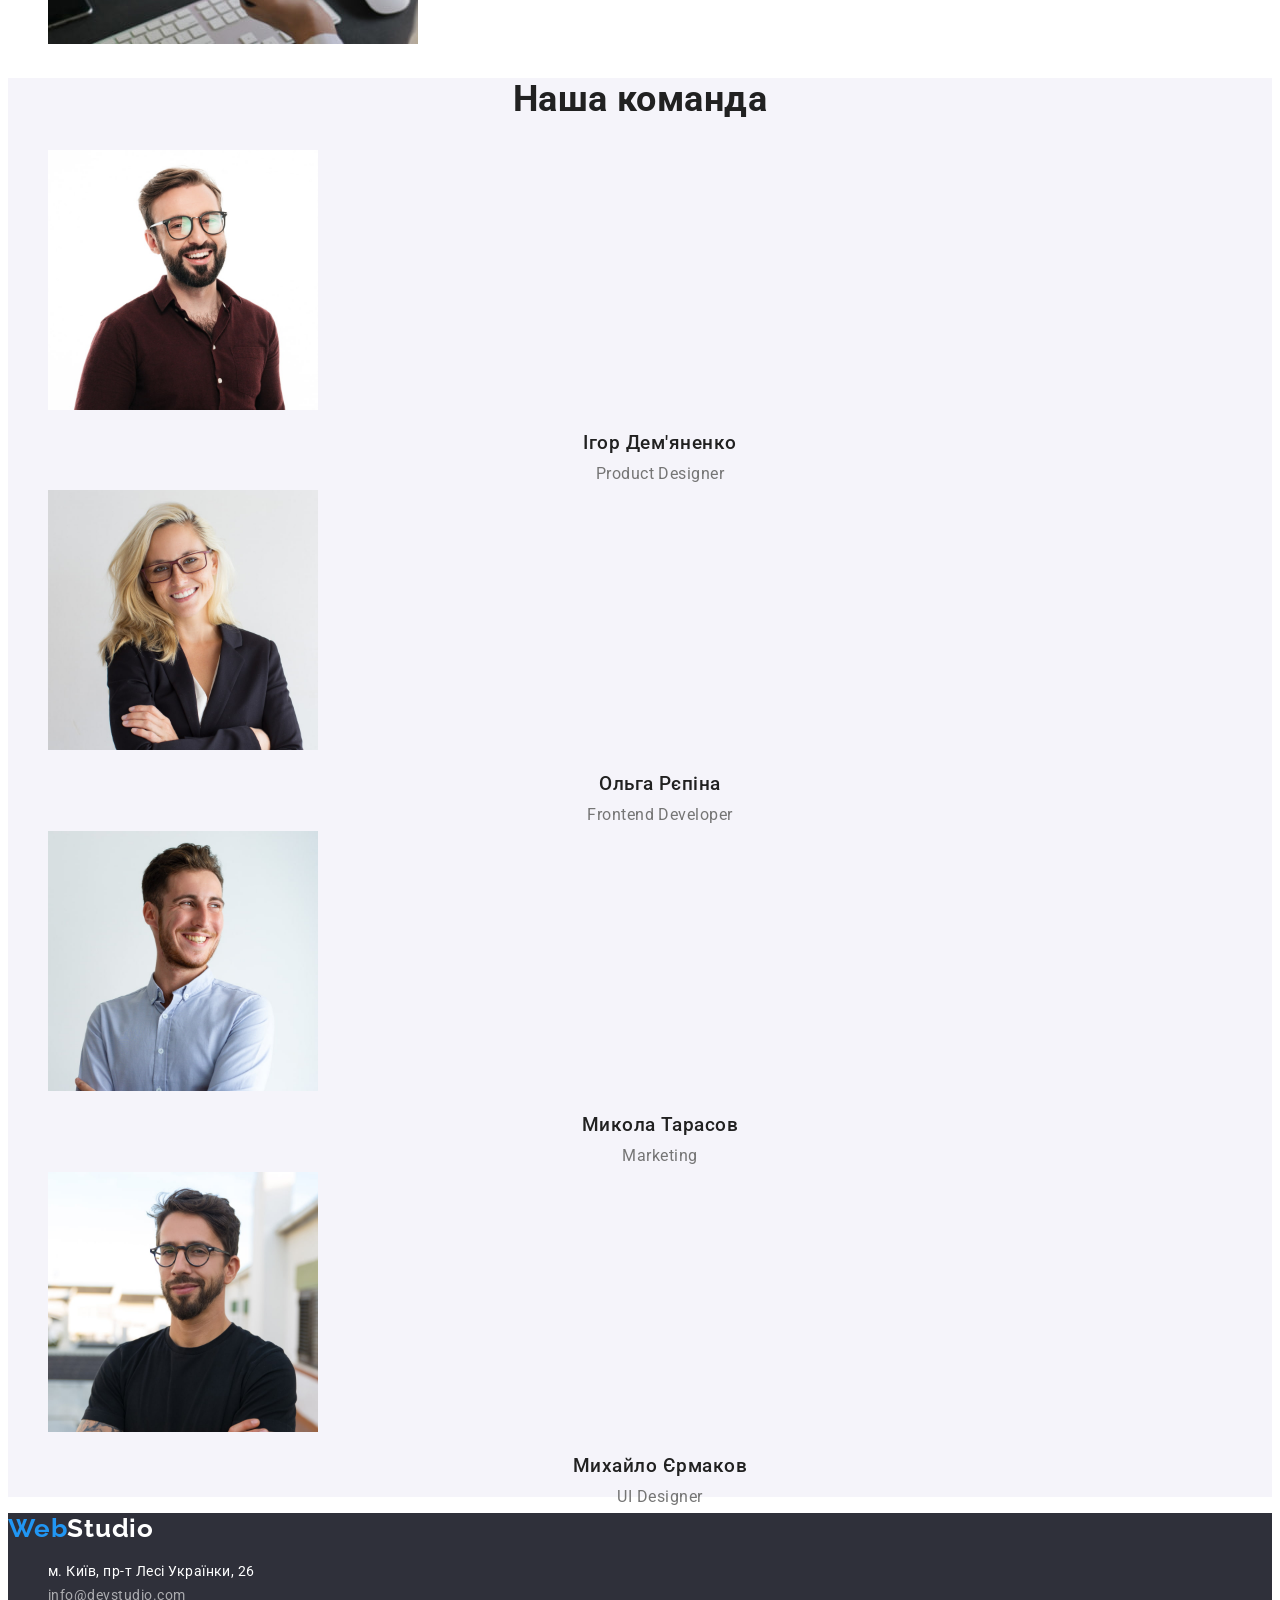
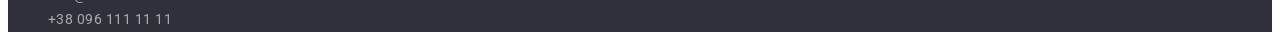
==== commit 2ac0e0c0: "portfolio basis (header+footer)" ====
--- a/index.html
+++ b/index.html
@@ -42,18 +42,18 @@
     <header class="header">
       <nav class="nav">
         <a class="logo link" href="./index.html"><span class="logo-accent">Web</span>Studio</a>
-        <ul class="menu-list">
-          <li class="menu-item"><a class="menu-link" href="./index.html">Студія</a></li>
-          <li class="menu-item"><a class="menu-link" href="">Портфоліо</a></li>
-          <li class="menu-item"><a class="menu-link" href="">Контакти</a></li>
+        <ul class="menu-list list">
+          <li class="menu-item"><a class="menu-link link" href="./index.html">Студія</a></li>
+          <li class="menu-item"><a class="menu-link link" href="./portfolio.html">Портфоліо</a></li>
+          <li class="menu-item"><a class="menu-link link" href="">Контакти</a></li>
         </ul>
       </nav>
-      <ul class="contact-list">
+      <ul class="contact-list list">
         <li class="contact-item">
-          <a class="contact-link" href="mailto:info@devstudio.com">info@devstudio.com</a>
+          <a class="contact-link link" href="mailto:info@devstudio.com">info@devstudio.com</a>
         </li>
         <li class="contact-item">
-          <a class="contact-link" href="tel:+380961111111">+38 096 111 11 11</a>
+          <a class="contact-link link" href="tel:+380961111111">+38 096 111 11 11</a>
         </li>
       </ul>
     </header>
@@ -67,7 +67,7 @@
       <!-- Переваги компанії -->
       <section class="benefits">
         <h2 class="benefits-heading">Переваги компанії</h2>
-        <ul class="benefits-list">
+        <ul class="benefits-list list">
           <li class="benefits-item">
             <h3 class="benefits-headline">Увага до деталей</h3>
             <p class="benefits-text">
@@ -95,9 +95,9 @@
         </ul>
       </section>
       <!-- Чим ми займаємося -->
-      <section>
+      <section class="activities">
         <h2 class="activities-heading">Чим ми займаємося</h2>
-        <ul class="activities-list">
+        <ul class="activities-list list">
           <li class="activities--item">
             <img
               class="activities-img"
@@ -128,9 +128,9 @@
         </ul>
       </section>
       <!-- Наша команда-->
-      <section>
+      <section class="team">
         <h2 class="team-heading">Наша команда</h2>
-        <ul class="team-list">
+        <ul class="team-list list">
           <li class="team-item">
             <img
               class="team-img"
@@ -185,10 +185,10 @@
         ><span class="logo-accent">Web</span><span class="footer-logo">Studio</span></a
       >
       <address class="address">
-        <ul class="address-list">
+        <ul class="address-list list">
           <li class="address-item">
             <a
-              class="address-link map"
+              class="address-link link map"
               href="https://www.google.com.ua/maps/place/бул.+Леси+Украинки,+26,+Киев,+02000/@50.4265841,30.5361971,17z"
               target="_blank"
               rel="noreferrer noopener nofollow"
@@ -196,10 +196,12 @@
             >
           </li>
           <li class="address-item">
-            <a class="address-link mail" href="mailto:info@devstudio.com">info@devstudio.com</a>
+            <a class="address-link link mail" href="mailto:info@devstudio.com"
+              >info@devstudio.com</a
+            >
           </li>
           <li class="address-item">
-            <a class="address-link tel" href="tel:+380961111111">+38 096 111 11 11</a>
+            <a class="address-link link tel" href="tel:+380961111111">+38 096 111 11 11</a>
           </li>
         </ul>
       </address>
--- a/css/styles.css
+++ b/css/styles.css
@@ -15,10 +15,10 @@
   font-family: var(--main-font);
   letter-spacing: 0.03em;
 }
-ul {
+.list {
   list-style: none;
 }
-a {
+.link {
   text-decoration: none;
   color: var(--main-text-color);
 }
@@ -106,9 +106,15 @@
   align-items: center;
   text-align: center;
   letter-spacing: 0.06em;
+  cursor: pointer;
 }
 
 /* Переваги компанії */
+.benefits,
+.activities {
+  background-color: var(--main-background-color);
+}
+
 .benefits-heading {
   font-weight: 700;
   font-size: 16px;
@@ -141,6 +147,9 @@
 }
 
 /* Наша команда */
+.team {
+  background-color: var(--accent-background-color);
+}
 .team-headline {
   font-weight: 500;
   line-height: 1.19;
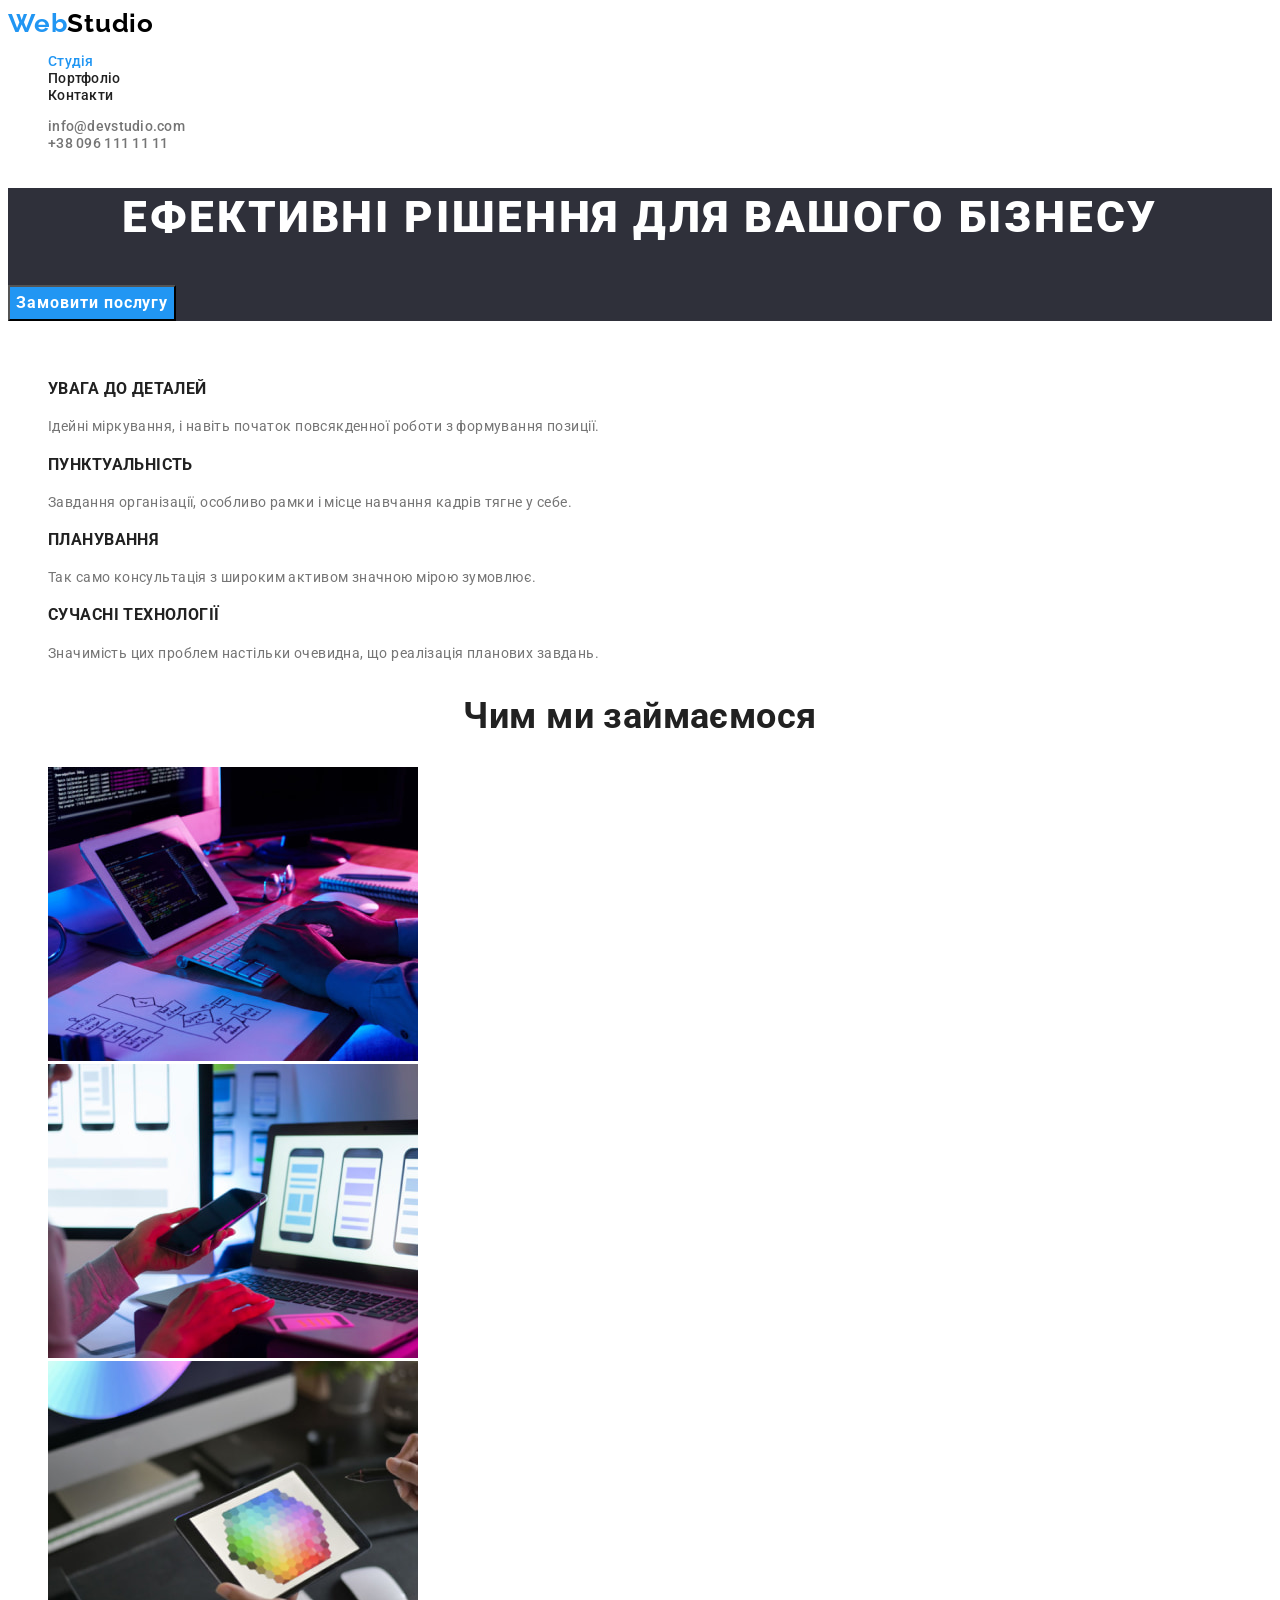
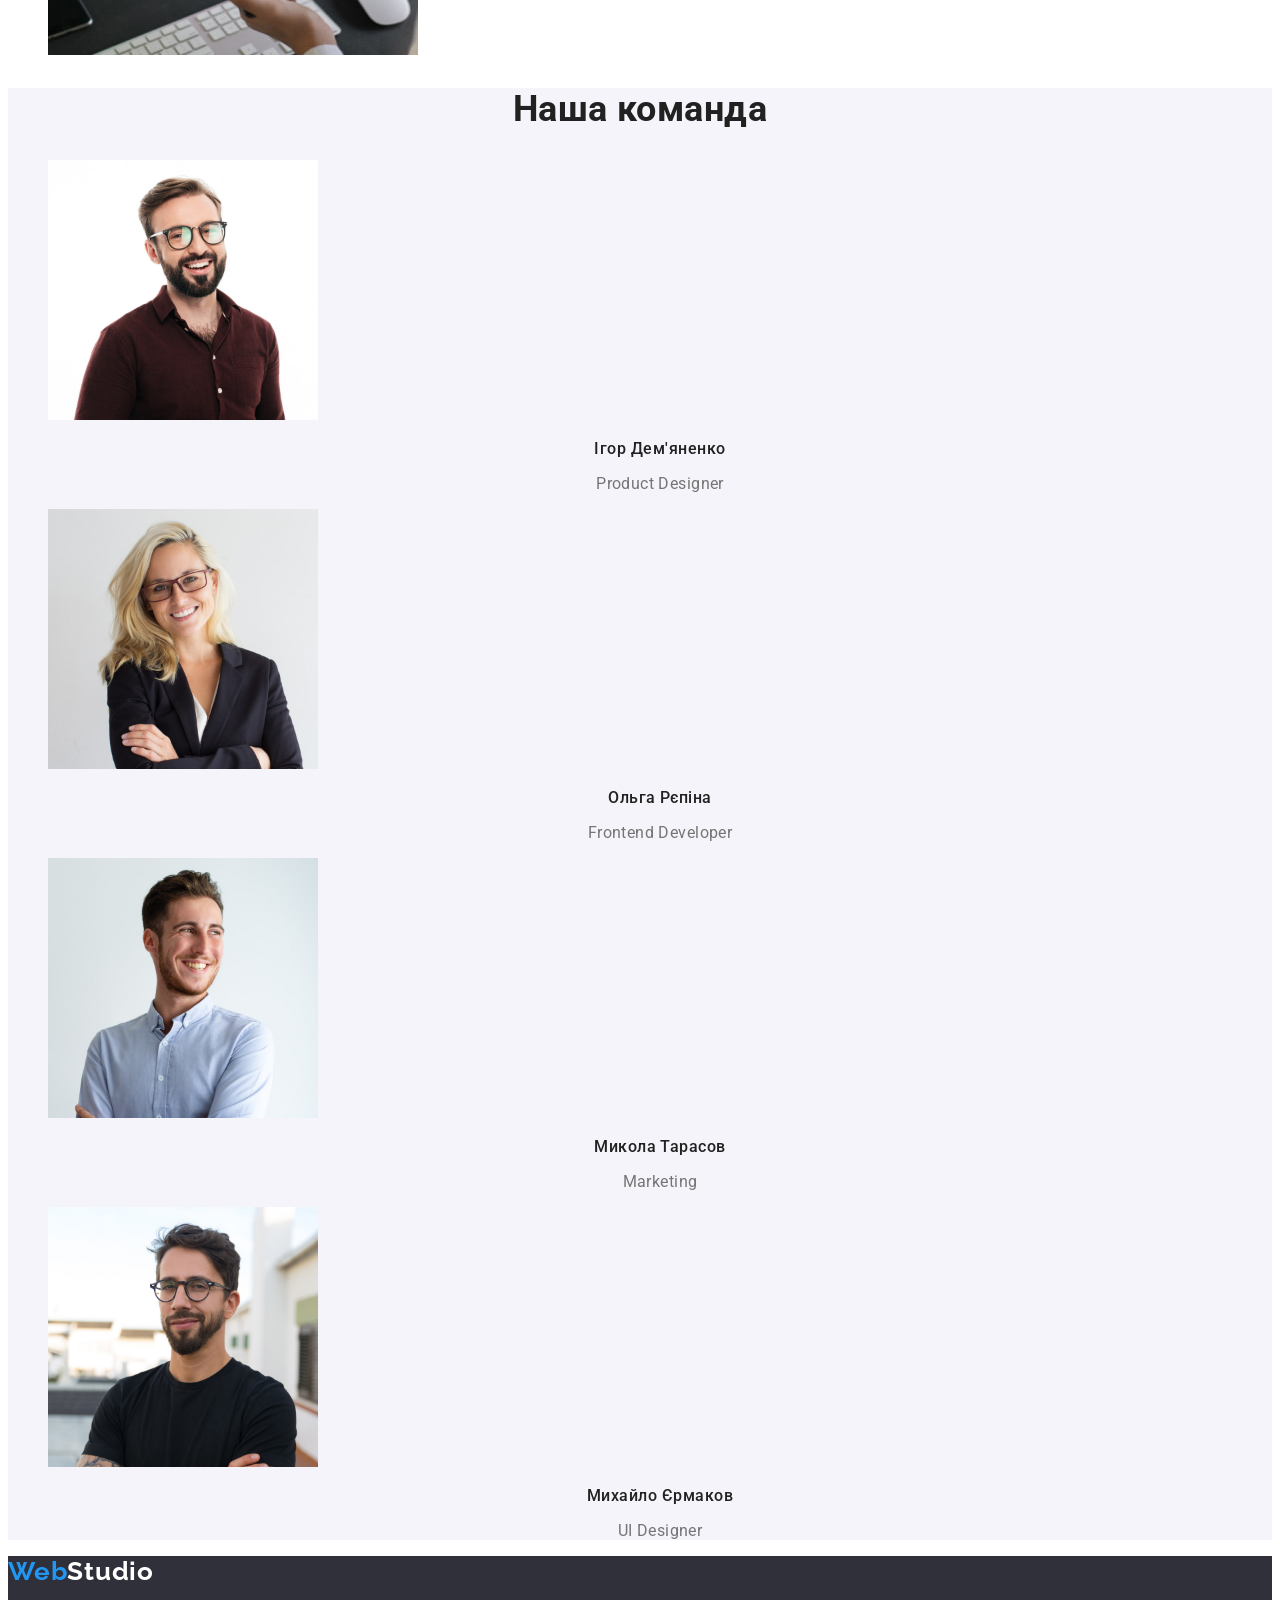
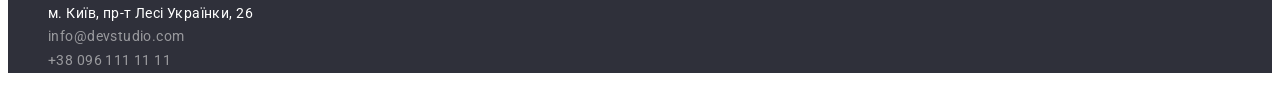
==== commit d3e2054c: "final corrected" ====
--- a/index.html
+++ b/index.html
@@ -43,7 +43,9 @@
       <nav class="nav">
         <a class="logo link" href="./index.html"><span class="logo-accent">Web</span>Studio</a>
         <ul class="menu-list list">
-          <li class="menu-item"><a class="menu-link link" href="./index.html">Студія</a></li>
+          <li class="menu-item">
+            <a class="menu-link link current" href="./index.html">Студія</a>
+          </li>
           <li class="menu-item"><a class="menu-link link" href="./portfolio.html">Портфоліо</a></li>
           <li class="menu-item"><a class="menu-link link" href="">Контакти</a></li>
         </ul>
@@ -66,7 +68,7 @@
       </section>
       <!-- Переваги компанії -->
       <section class="benefits">
-        <h2 class="benefits-heading">Переваги компанії</h2>
+        <h2 class="visually-hidden">Переваги компанії</h2>
         <ul class="benefits-list list">
           <li class="benefits-item">
             <h3 class="benefits-headline">Увага до деталей</h3>
--- a/css/styles.css
+++ b/css/styles.css
@@ -6,6 +6,10 @@
   --text-and-button-accent: #2196f3;
   --main-text-color: #757575;
   --header-color: #212121;
+  --portfolio-bcg-color: #eeeeee;
+  --logo-main-color: #000000;
+  --header-line-color: #ececec;
+  --footer-contacts-color: rgba(225, 225, 225, 0.6);
   --main-font: 'Roboto', sans-serif;
   --secondary-font: 'Raleway', sans-serif;
 }
@@ -13,6 +17,7 @@
   background-color: var(--main-background-color);
   color: var(--main-text-color);
   font-family: var(--main-font);
+  font-size: 14px;
   letter-spacing: 0.03em;
 }
 .list {
@@ -22,11 +27,21 @@
   text-decoration: none;
   color: var(--main-text-color);
 }
+.visually-hidden {
+  font-weight: 700;
+  font-size: 16px;
+  line-height: 1.88;
+  display: flex;
+  align-items: center;
+  text-align: center;
+  letter-spacing: 0.06em;
+  color: #ffffff;
+}
 /* global end*/
 
 /* header */
 .logo {
-  color: #000000;
+  color: var(--logo-main-color);
   font-family: var(--secondary-font);
   font-weight: 700;
   font-size: 26px;
@@ -39,15 +54,15 @@
 .menu-link,
 .contact-link {
   font-weight: 500;
-  font-size: 14px;
   line-height: 1.14;
   letter-spacing: 0.02em;
 }
-
 .menu-link {
   color: var(--header-color);
 }
-
+.current {
+  color: var(--text-and-button-accent);
+}
 .contact-link {
   color: var(--main-text-color);
 }
@@ -63,19 +78,18 @@
   background-color: var(--footer-bcg-color);
 }
 .footer-logo {
-  color: #ffffff;
+  color: var(--main-background-color);
 }
 .address-item {
-  font-size: 14px;
   line-height: 1.7;
   font-style: normal;
 }
 .map {
-  color: #ffffff;
+  color: var(--main-background-color);
 }
 .mail,
 .tel {
-  color: rgba(255, 255, 255, 0.6);
+  color: var(--footer-contacts-color);
 }
 .address-link:hover,
 .address-link:focus {
@@ -94,11 +108,12 @@
   text-align: center;
   letter-spacing: 0.06em;
   text-transform: uppercase;
-  color: #ffffff;
+  color: var(--main-background-color);
 }
 .hero-btn {
   background-color: var(--text-and-button-accent);
-  color: #ffffff;
+  color: var(--main-background-color);
+  font-family: inherit;
   font-weight: 700;
   font-size: 16px;
   line-height: 1.87;
@@ -115,25 +130,13 @@
   background-color: var(--main-background-color);
 }
 
-.benefits-heading {
-  font-weight: 700;
-  font-size: 16px;
-  line-height: 1.88;
-  display: flex;
-  align-items: center;
-  text-align: center;
-  letter-spacing: 0.06em;
-  color: #ffffff;
-}
 .benefits-headline {
   text-transform: uppercase;
   font-weight: 700;
-  font-size: 14px;
   line-height: 1.14;
   color: var(--header-color);
 }
 .benefits-text {
-  font-size: 14px;
   line-height: 1.71;
 }
 /* Чим ми займаємося */
@@ -152,11 +155,46 @@
 }
 .team-headline {
   font-weight: 500;
+  font-size: 16px;
   line-height: 1.19;
   text-align: center;
+  letter-spacing: 0.03em;
   color: var(--header-color);
 }
 .team-text {
-  line-height: 1.19px;
-  text-align: center;
-}
+  font-size: 16px;
+  line-height: 1.19;
+  text-align: center;
+}
+
+/* portfolio */
+.portfolio {
+  background-color: var(--main-background-color);
+}
+.portfolio-btn {
+  font-family: inherit;
+  font-weight: 500;
+  line-height: 1.63;
+  text-align: center;
+  letter-spacing: 0.03em;
+  color: var(--header-color);
+  background-color: var(--accent-background-color);
+  cursor: pointer;
+}
+.portfolio-btn:hover,
+.portfolio-btn:focus {
+  color: var(--main-background-color);
+  background-color: var(--text-and-button-accent);
+}
+.works-title {
+  font-weight: 700;
+  font-size: 18px;
+  line-height: 2;
+  letter-spacing: 0.06em;
+  color: var(--header-color);
+}
+.works-text {
+  font-size: 16px;
+  line-height: 1.88;
+  letter-spacing: 0.03em;
+}
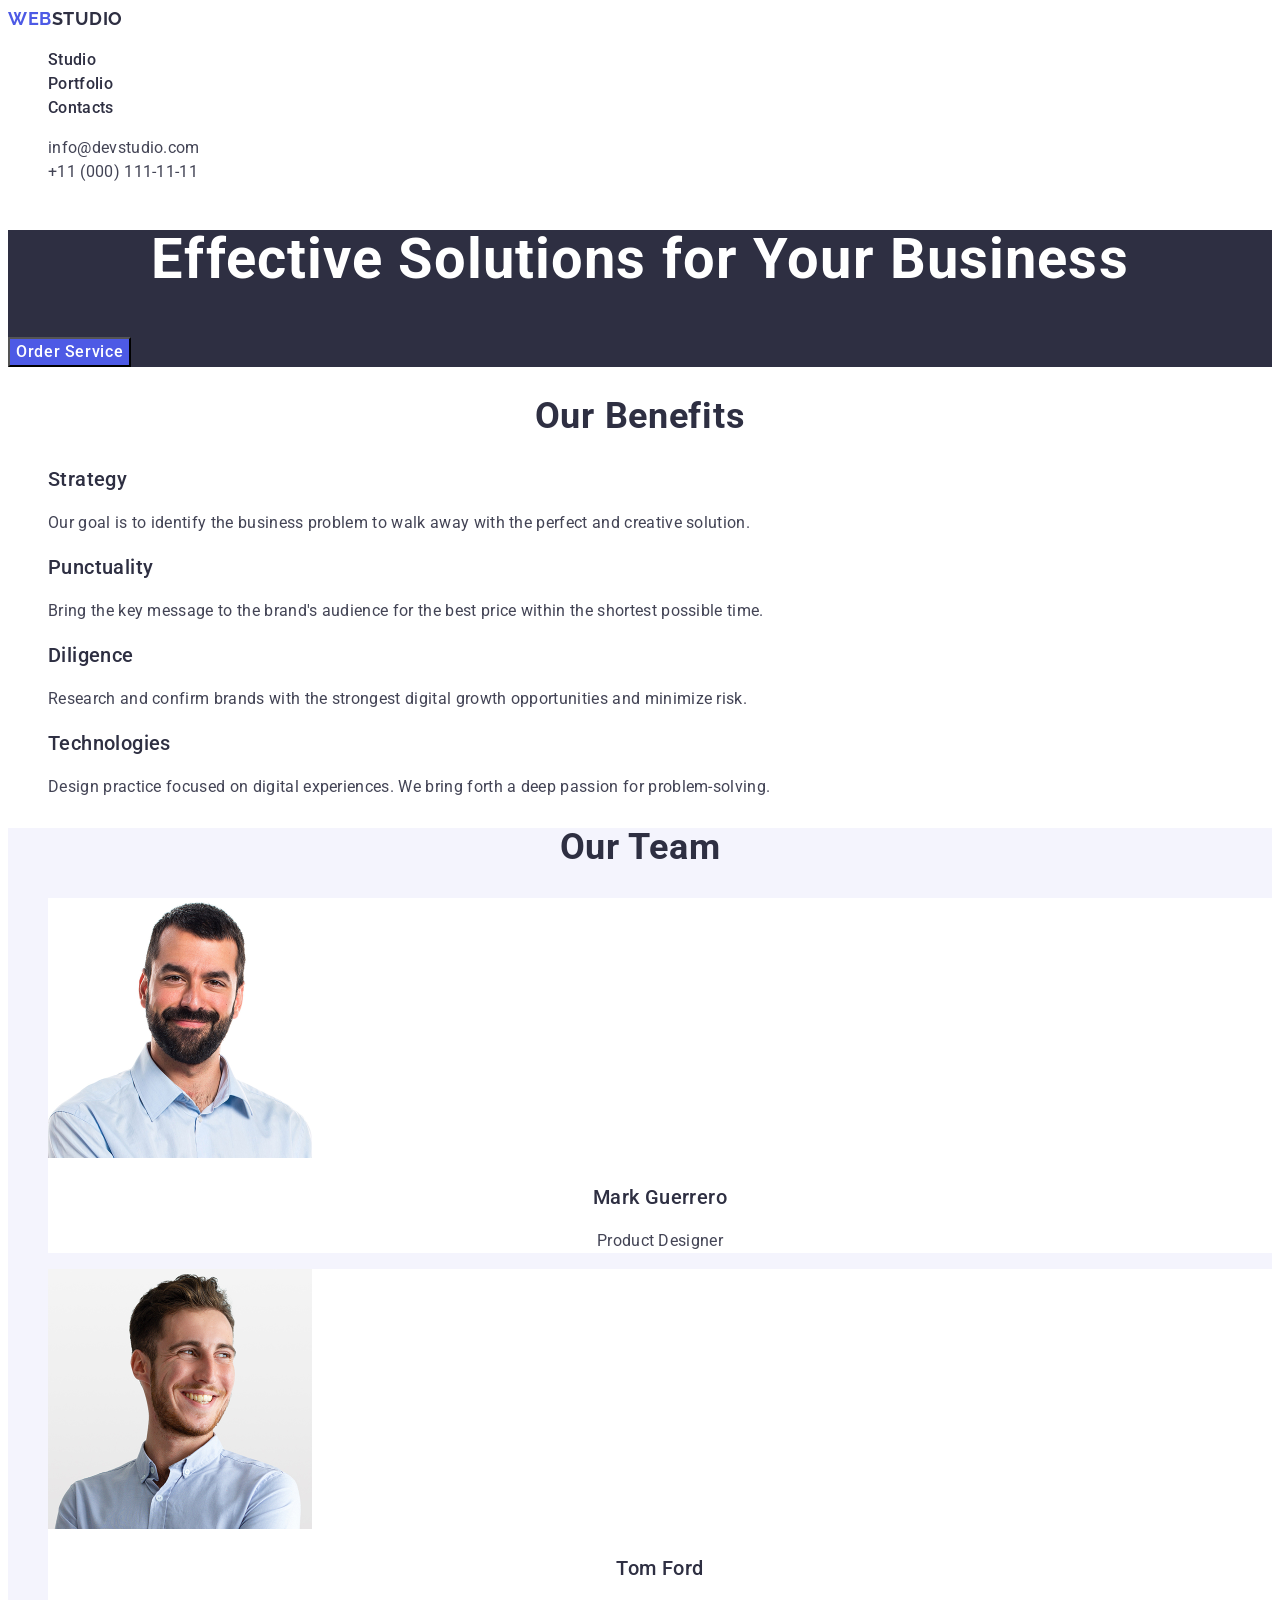
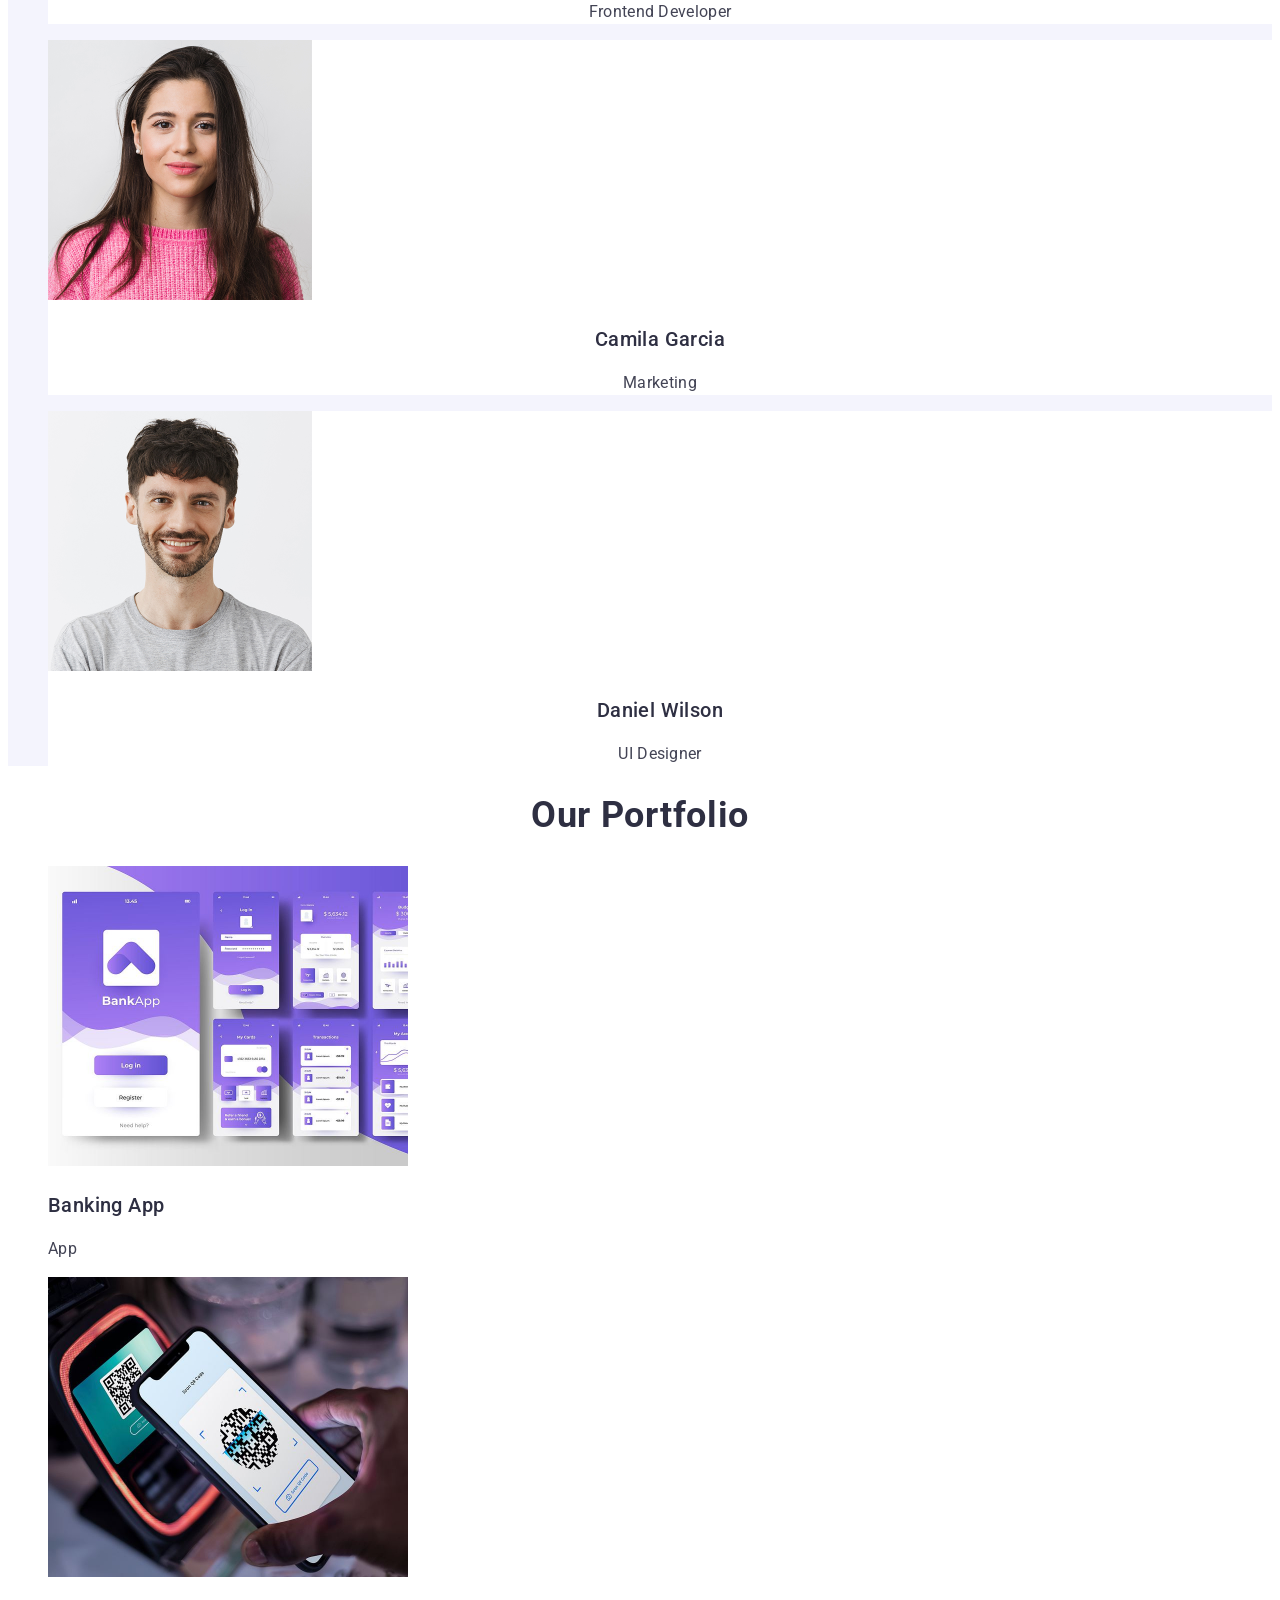
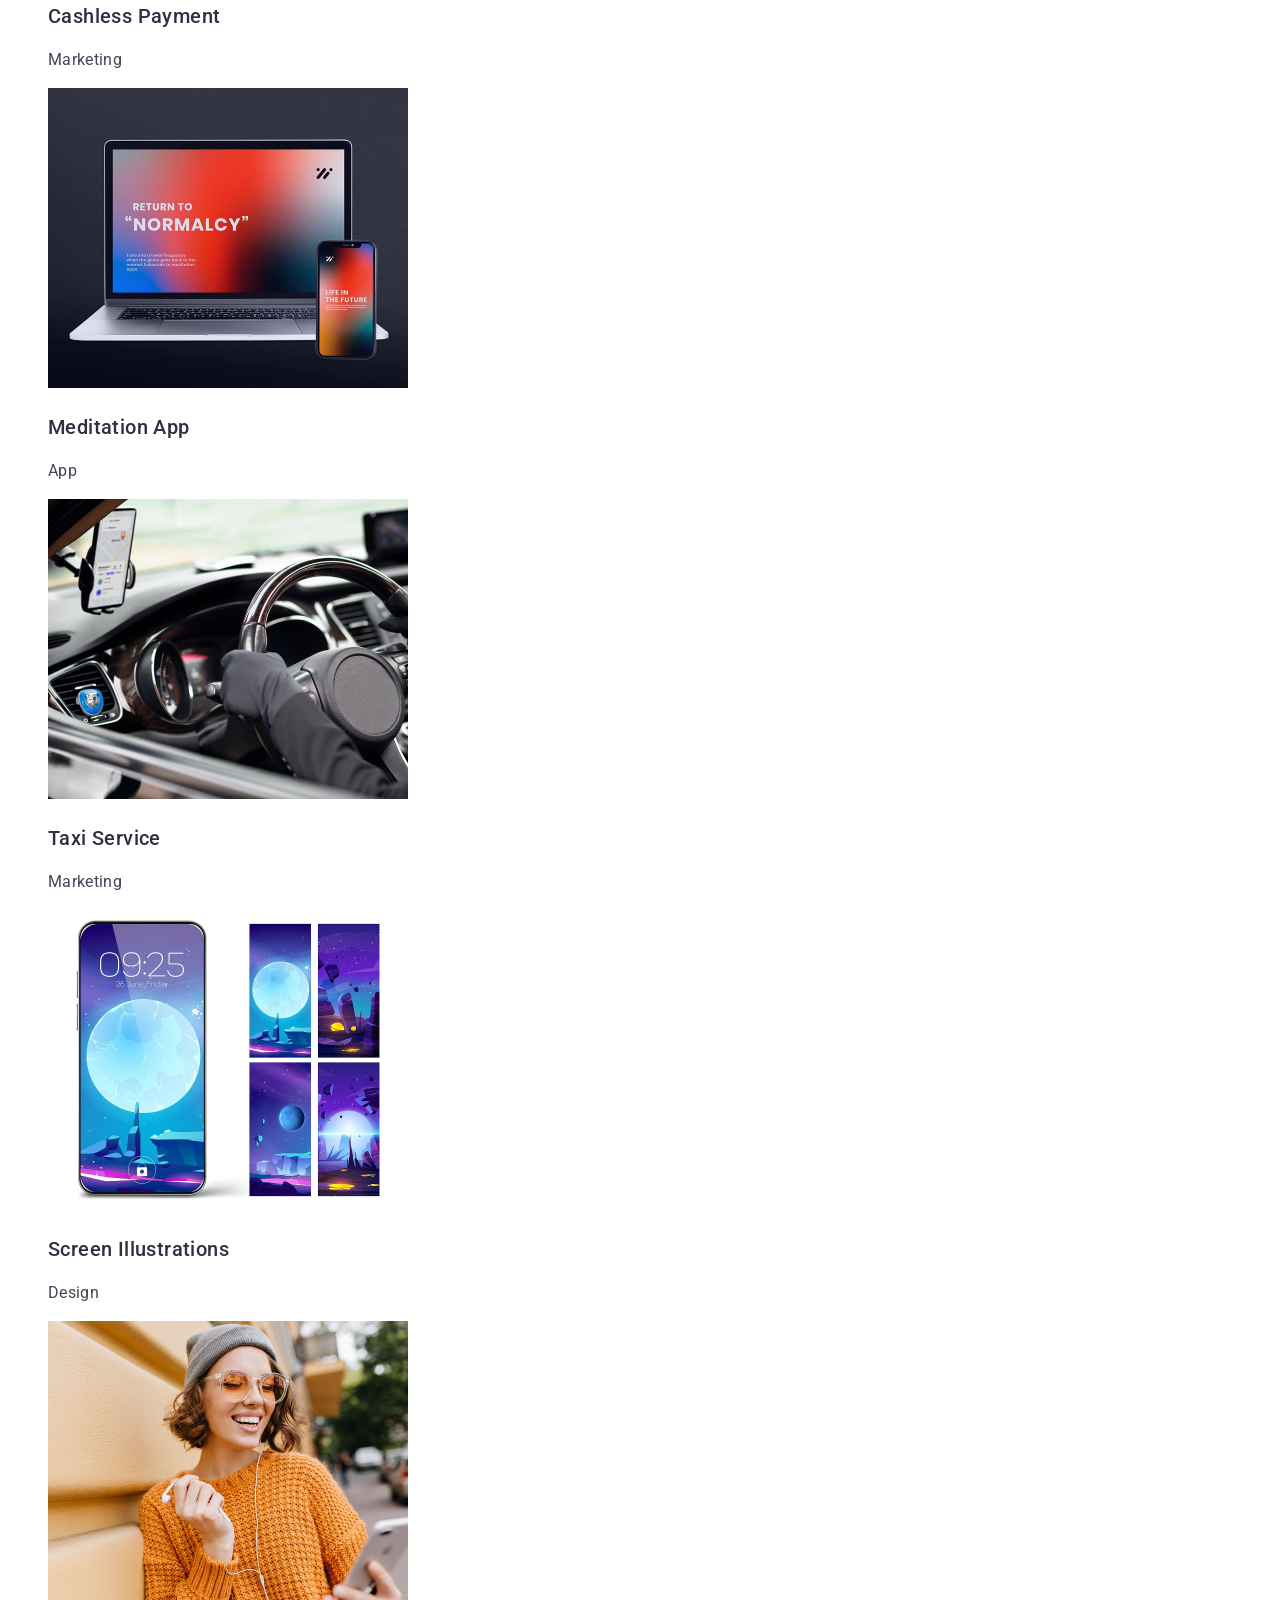
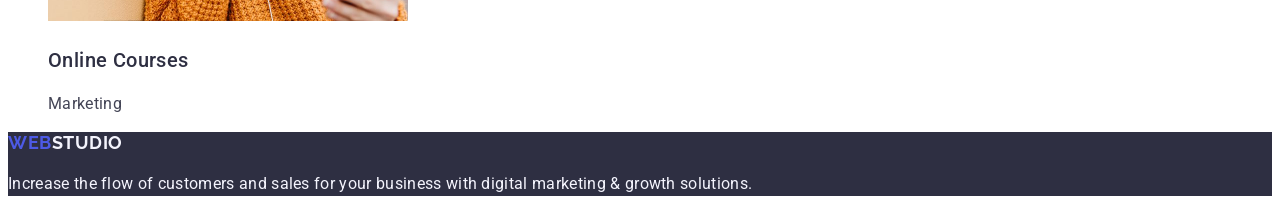
==== commit c4c74f5a: "Feat: Add portfolio section and first styles - Add html for portfolio section - Link styles normaliz" ====
--- a/index.html
+++ b/index.html
@@ -1,212 +1,243 @@
-<!DOCTYPE html>
-<html lang="uk">
+<!doctype html>
+<html lang="en">
   <head>
     <meta charset="UTF-8" />
-    <meta http-equiv="X-UA-Compatible" content="IE=edge" />
     <meta name="viewport" content="width=device-width, initial-scale=1.0" />
-    <meta name="description" content="WebStudio - Ефективні рішення для вашого бізнесу" />
-    <!-- Favicon start -->
+    <meta name="description" content="Effective Solutions for Your Business" />
+    <meta name="keywords" content="webdesign development business" />
+    <title>WebStudio</title>
+    <link rel="shortcut icon" href="./images/favicon.svg" type="image/svg" />
+    <!-- Normalize CSS -->
     <link
-      rel="apple-touch-icon"
-      sizes="180x180"
-      href="./images/favicon-package/apple-touch-icon.png"
+      rel="stylesheet"
+      href="node_modules/modern-normalize/modern-normalize.css"
     />
-    <link
-      rel="icon"
-      type="image/png"
-      sizes="32x32"
-      href="./images/favicon-package/favicon-32x32.png"
-    />
-    <link
-      rel="icon"
-      type="image/png"
-      sizes="16x16"
-      href="./images/favicon-package/favicon-16x16.png"
-    />
-    <link rel="manifest" href="./images/favicon-package/site.webmanifest" />
-    <link rel="mask-icon" href="./images/favicon-package/safari-pinned-tab.svg" color="#5bbad5" />
-    <meta name="msapplication-TileColor" content="#da532c" />
-    <meta name="theme-color" content="#ffffff" />
-    <!-- Favicon end -->
+    <!-- Google Fonts -->
     <link rel="preconnect" href="https://fonts.googleapis.com" />
     <link rel="preconnect" href="https://fonts.gstatic.com" crossorigin />
     <link
-      href="https://fonts.googleapis.com/css2?family=Raleway:wght@700&family=Roboto:wght@400;500;700;900&display=swap"
+      href="https://fonts.googleapis.com/css2?family=Raleway:ital,wght@0,100..900;1,100..900&family=Roboto:ital,wght@0,100..900;1,100..900&display=swap"
       rel="stylesheet"
     />
-    <title>WebStudio</title>
-    <link href="./css/styles.css" rel="stylesheet" />
+    <!-- Main CSS -->
+    <link rel="stylesheet" href="./css/styles.css" />
   </head>
   <body>
-    <!-- Шапка -->
+    <!-- #region Site Header -->
     <header class="header">
-      <nav class="nav">
-        <a class="logo link" href="./index.html"><span class="logo-accent">Web</span>Studio</a>
-        <ul class="menu-list list">
-          <li class="menu-item">
-            <a class="menu-link link current" href="./index.html">Студія</a>
-          </li>
-          <li class="menu-item"><a class="menu-link link" href="./portfolio.html">Портфоліо</a></li>
-          <li class="menu-item"><a class="menu-link link" href="">Контакти</a></li>
+      <nav class="header-nav">
+        <a class="logo header-logo" href="./index.html"
+          >Web<span class="header-logo-accent">Studio</span></a
+        >
+        <ul class="header-nav-list">
+          <li class="header-nav-list-item">
+            <a class="header-nav-link header-link" href="./index.html"
+              >Studio</a
+            >
+          </li>
+          <li class="header-nav-list-item">
+            <a class="header-nav-link header-link" href="">Portfolio</a>
+          </li>
+          <li class="header-nav-list-item">
+            <a class="header-nav-link header-link" href="">Contacts</a>
+          </li>
         </ul>
       </nav>
-      <ul class="contact-list list">
-        <li class="contact-item">
-          <a class="contact-link link" href="mailto:info@devstudio.com">info@devstudio.com</a>
-        </li>
-        <li class="contact-item">
-          <a class="contact-link link" href="tel:+380961111111">+38 096 111 11 11</a>
-        </li>
-      </ul>
-    </header>
-    <!-- Основна частина -->
-    <main>
-      <!-- hero -->
-      <section class="hero">
-        <h1 class="main-title">Ефективні рішення для вашого бізнесу</h1>
-        <button class="hero-btn" type="button">Замовити послугу</button>
-      </section>
-      <!-- Переваги компанії -->
-      <section class="benefits">
-        <h2 class="visually-hidden">Переваги компанії</h2>
-        <ul class="benefits-list list">
-          <li class="benefits-item">
-            <h3 class="benefits-headline">Увага до деталей</h3>
-            <p class="benefits-text">
-              Ідейні міркування, і навіть початок повсякденної роботи з формування позиції.
-            </p>
-          </li>
-          <li class="benefits-item">
-            <h3 class="benefits-headline">Пунктуальність</h3>
-            <p class="benefits-text">
-              Завдання організації, особливо рамки і місце навчання кадрів тягне у себе.
-            </p>
-          </li>
-          <li class="benefits-item">
-            <h3 class="benefits-headline">Планування</h3>
-            <p class="benefits-text">
-              Так само консультація з широким активом значною мірою зумовлює.
-            </p>
-          </li>
-          <li class="benefits-item">
-            <h3 class="benefits-headline">Сучасні технології</h3>
-            <p class="benefits-text">
-              Значимість цих проблем настільки очевидна, що реалізація планових завдань.
-            </p>
-          </li>
-        </ul>
-      </section>
-      <!-- Чим ми займаємося -->
-      <section class="activities">
-        <h2 class="activities-heading">Чим ми займаємося</h2>
-        <ul class="activities-list list">
-          <li class="activities--item">
-            <img
-              class="activities-img"
-              src="./images/box-1.jpg"
-              alt="Людина робить проект за допомогою планшета"
-              width="370"
-              height="294"
-            />
-          </li>
-          <li class="activities-item">
-            <img
-              class="activities-img"
-              src="./images/box-2.jpg"
-              alt="Людина обирає дизайн застосунку для телефона"
-              width="370"
-              height="294"
-            />
-          </li>
-          <li class="activities-item">
-            <img
-              class="activities-img"
-              src="./images/box-3.jpg"
-              alt="Людина тримає планшет з палеткою кольорів"
-              width="370"
-              height="294"
-            />
-          </li>
-        </ul>
-      </section>
-      <!-- Наша команда-->
-      <section class="team">
-        <h2 class="team-heading">Наша команда</h2>
-        <ul class="team-list list">
-          <li class="team-item">
-            <img
-              class="team-img"
-              src="./images/photo-1.jpg"
-              alt="Фото чоловіка в окулярах"
-              width="270"
-              height="260"
-            />
-            <h3 class="team-headline">Ігор Дем'яненко</h3>
-            <p class="team-text" lang="en">Product Designer</p>
-          </li>
-
-          <li class="team-item">
-            <img
-              class="team-img"
-              src="./images/photo-2.jpg"
-              alt="Фото жінки"
-              width="270"
-              height="260"
-            />
-            <h3 class="team-headline">Ольга Рєпіна</h3>
-            <p class="team-text" lang="en">Frontend Developer</p>
-          </li>
-          <li class="team-item">
-            <img
-              class="team-img"
-              src="./images/photo-3.jpg"
-              alt="Фото чоловіка"
-              width="270"
-              height="260"
-            />
-            <h3 class="team-headline">Микола Тарасов</h3>
-            <p class="team-text" lang="en">Marketing</p>
-          </li>
-          <li class="team-item">
-            <img
-              class="team-img"
-              src="./images/photo-4.jpg"
-              alt="Фото чоловіка в окулярах"
-              width="270"
-              height="260"
-            />
-            <h3 class="team-headline">Михайло Єрмаков</h3>
-            <p class="team-text" lang="en">UI Designer</p>
-          </li>
-        </ul>
-      </section>
-    </main>
-    <!-- Підвал -->
-    <footer class="footer">
-      <a class="link logo" href="./index.html"
-        ><span class="logo-accent">Web</span><span class="footer-logo">Studio</span></a
-      >
-      <address class="address">
-        <ul class="address-list list">
-          <li class="address-item">
+      <address id="contacts" class="header-address">
+        <ul class="header-address-list">
+          <li class="header-address-item">
             <a
-              class="address-link link map"
-              href="https://www.google.com.ua/maps/place/бул.+Леси+Украинки,+26,+Киев,+02000/@50.4265841,30.5361971,17z"
-              target="_blank"
-              rel="noreferrer noopener nofollow"
-              >м. Київ, пр-т Лесі Українки, 26</a
-            >
-          </li>
-          <li class="address-item">
-            <a class="address-link link mail" href="mailto:info@devstudio.com"
+              class="header-address-link header-link"
+              href="mailto:info@devstudio.com"
               >info@devstudio.com</a
             >
           </li>
-          <li class="address-item">
-            <a class="address-link link tel" href="tel:+380961111111">+38 096 111 11 11</a>
+          <li class="header-address-item">
+            <a class="header-address-link header-link" href="tel:+110001111111"
+              >+11 (000) 111-11-11</a
+            >
           </li>
         </ul>
       </address>
+    </header>
+    <!-- #endregion -->
+    <main>
+      <!-- #region Hero Section -->
+      <section class="hero">
+        <h1 class="hero-header">Effective Solutions for Your Business</h1>
+        <button class="hero-button" type="button">Order Service</button>
+      </section>
+      <!-- #endregion -->
+      <!-- #region Benefits Section -->
+      <section class="benefits">
+        <h2 class="visually-hidden">Our benefits</h2>
+        <ul class="benefits-list">
+          <li class="benefits-list-item">
+            <h3 class="benefits-list-header">Strategy</h3>
+            <p class="benefits-list-text">
+              Our goal is to identify the business problem to walk away with the
+              perfect and creative solution.
+            </p>
+          </li>
+          <li class="benefits-list-item">
+            <h3 class="benefits-list-header">Punctuality</h3>
+            <p class="benefits-list-text">
+              Bring the key message to the brand's audience for the best price
+              within the shortest possible time.
+            </p>
+          </li>
+          <li class="benefits-list-item">
+            <h3 class="benefits-list-header">Diligence</h3>
+            <p class="benefits-list-text">
+              Research and confirm brands with the strongest digital growth
+              opportunities and minimize risk.
+            </p>
+          </li>
+          <li class="benefits-list-item">
+            <h3 class="benefits-list-header">Technologies</h3>
+            <p class="benefits-list-text">
+              Design practice focused on digital experiences. We bring forth a
+              deep passion for problem-solving.
+            </p>
+          </li>
+        </ul>
+      </section>
+      <!-- #endregion -->
+      <!-- #region Team Section -->
+      <section class="team">
+        <h2 class="team-header">Our Team</h2>
+        <ul class="team-list">
+          <li class="team-list-item">
+            <img
+              class="team-list-image"
+              src="./images/team/image-1.jpg"
+              alt="Photo of Mark Guerrero"
+              width="264"
+              height="260"
+            />
+            <h3 class="team-list-header">Mark Guerrero</h3>
+            <p class="team-list-text">Product Designer</p>
+          </li>
+          <li class="team-list-item">
+            <img
+              class="team-list-image"
+              src="./images/team/image-2.jpg"
+              alt="Photo of Tom Ford"
+              width="264"
+              height="260"
+            />
+            <h3 class="team-list-header">Tom Ford</h3>
+            <p class="team-list-text">Frontend Developer</p>
+          </li>
+          <li class="team-list-item">
+            <img
+              class="team-list-image"
+              src="./images/team/image-3.jpg"
+              alt="Photo of Camila Garcia"
+              width="264"
+              height="260"
+            />
+            <h3 class="team-list-header">Camila Garcia</h3>
+            <p class="team-list-text">Marketing</p>
+          </li>
+          <li class="team-list-item">
+            <img
+              class="team-list-image"
+              src="./images/team/image-4.jpg"
+              alt="Photo of Daniel Wilson"
+              width="264"
+              height="260"
+            />
+            <h3 class="team-list-header">Daniel Wilson</h3>
+            <p class="team-list-text">UI Designer</p>
+          </li>
+        </ul>
+      </section>
+      <!-- #endregion -->
+      <!-- #region Portfolio Section -->
+      <section class="portfolio">
+        <h2 class="portfolio-header">Our Portfolio</h2>
+        <ul class="portfolio-list">
+          <li class="portfolio-list-item">
+            <img
+              class="portfolio-list-image"
+              src="./images/portfolio/portfolio-1.jpg"
+              alt="Banking app interface design"
+              width="360"
+              height="300"
+            />
+            <h3 class="portfolio-list-header">Banking App</h3>
+            <p class="portfolio-list-text">App</p>
+          </li>
+          <li class="portfolio-list-item">
+            <img
+              class="portfolio-list-image"
+              src="./images/portfolio/portfolio-2.jpg"
+              alt="Cashless payment app interface"
+              width="360"
+              height="300"
+            />
+            <h3 class="portfolio-list-header">Cashless Payment</h3>
+            <p class="portfolio-list-text">Marketing</p>
+          </li>
+          <li class="portfolio-list-item">
+            <img
+              class="portfolio-list-image"
+              src="./images/portfolio/portfolio-3.jpg"
+              alt="Mediation app start screen design"
+              width="360"
+              height="300"
+            />
+            <h3 class="portfolio-list-header">Meditation App</h3>
+            <p class="portfolio-list-text">App</p>
+          </li>
+          <li class="portfolio-list-item">
+            <img
+              class="portfolio-list-image"
+              src="./images/portfolio/portfolio-4.jpg"
+              alt="Taxi driver hands on steering wheel"
+              width="360"
+              height="300"
+            />
+            <h3 class="portfolio-list-header">Taxi Service</h3>
+            <p class="portfolio-list-text">Marketing</p>
+          </li>
+          <li class="portfolio-list-item">
+            <img
+              class="portfolio-list-image"
+              src="./images/portfolio/portfolio-5.jpg"
+              alt="Mobile app screen designes"
+              width="360"
+              height="300"
+            />
+            <h3 class="portfolio-list-header">Screen Illustrations</h3>
+            <p class="portfolio-list-text">Design</p>
+          </li>
+          <li class="portfolio-list-item">
+            <img
+              class="portfolio-list-image"
+              src="./images/portfolio/portfolio-6.jpg"
+              alt="Girl looking at mobile phone screen"
+              width="360"
+              height="300"
+            />
+            <h3 class="portfolio-list-header">Online Courses</h3>
+            <p class="portfolio-list-text">Marketing</p>
+          </li>
+        </ul>
+      </section>
+      <!-- #endregion -->
+    </main>
+    <!-- #region Site Footer -->
+    <footer class="footer">
+      <a class="logo footer-logo" href="./index.html"
+        >Web<span class="footer-logo-accent">Studio</span></a
+      >
+      <p class="footer-text">
+        Increase the flow of customers and sales for your business with digital
+        marketing &amp; growth solutions.
+      </p>
     </footer>
+    <!-- #endregion -->
   </body>
 </html>
--- a/css/styles.css
+++ b/css/styles.css
@@ -1,200 +1,150 @@
-/* global */
 :root {
-  --main-background-color: #ffffff;
-  --accent-background-color: #f5f4fa;
-  --footer-bcg-color: #2f303a;
-  --text-and-button-accent: #2196f3;
-  --main-text-color: #757575;
-  --header-color: #212121;
-  --portfolio-bcg-color: #eeeeee;
-  --logo-main-color: #000000;
-  --header-line-color: #ececec;
-  --footer-contacts-color: rgba(225, 225, 225, 0.6);
-  --main-font: 'Roboto', sans-serif;
-  --secondary-font: 'Raleway', sans-serif;
+  --base-font-family: "Roboto", sans-serif;
+  --logo-font-family: "Raleway", sans-serif;
+
+  --primary-text-color: #434455;
+  --secondary-text-color: #2e2f42;
+  --white-text-color: #fff;
+  --primary-accent-color: #4d5ae5;
+  --secondary-accent-color: #404bbf;
+  --light-background-accent-color: #f4f4fd;
 }
+
+/*#region Global Styles */
 body {
-  background-color: var(--main-background-color);
-  color: var(--main-text-color);
-  font-family: var(--main-font);
-  font-size: 14px;
-  letter-spacing: 0.03em;
+  background-color: var(--white-text-color);
+  font-family: var(--base-font-family);
+  color: var(--primary-text-color);
+  font-size: 16px;
+  line-height: 1.5;
+  letter-spacing: 0.02em;
 }
-.list {
+
+h1,
+h2,
+h3 {
+  color: var(--secondary-text-color);
+  letter-spacing: 0.02em;
+}
+
+h2 {
+  font-size: 36px;
+  line-height: 1.11;
+  text-align: center;
+  text-transform: capitalize;
+}
+
+h3 {
+  font-weight: 500;
+  font-size: 20px;
+  line-height: 1.2;
+}
+
+a {
+  text-decoration: none;
+  color: inherit;
+}
+
+button {
+  cursor: pointer;
+  font-family: var(--base-font-family);
+  font-size: 16px;
+  line-height: 1.5;
+
+  background-color: var(--primary-accent-color);
+}
+
+button:hover,
+button:focus {
+  background-color: var(--secondary-accent-color);
+}
+
+ul {
   list-style: none;
 }
-.link {
-  text-decoration: none;
-  color: var(--main-text-color);
-}
-.visually-hidden {
-  font-weight: 700;
-  font-size: 16px;
-  line-height: 1.88;
-  display: flex;
-  align-items: center;
-  text-align: center;
-  letter-spacing: 0.06em;
-  color: #ffffff;
-}
-/* global end*/
 
-/* header */
-.logo {
-  color: var(--logo-main-color);
-  font-family: var(--secondary-font);
-  font-weight: 700;
-  font-size: 26px;
-  line-height: 1.2;
-  letter-spacing: 0.03em;
-}
-.logo-accent {
-  color: var(--text-and-button-accent);
-}
-.menu-link,
-.contact-link {
-  font-weight: 500;
-  line-height: 1.14;
-  letter-spacing: 0.02em;
-}
-.menu-link {
-  color: var(--header-color);
-}
-.current {
-  color: var(--text-and-button-accent);
-}
-.contact-link {
-  color: var(--main-text-color);
-}
-.menu-link:hover,
-.menu-link:focus,
-.contact-link:hover,
-.contact-link:focus {
-  color: var(--text-and-button-accent);
+address {
+  font-style: normal;
 }
 
-/* footer */
-.footer {
-  background-color: var(--footer-bcg-color);
-}
-.footer-logo {
-  color: var(--main-background-color);
-}
-.address-item {
-  line-height: 1.7;
-  font-style: normal;
-}
-.map {
-  color: var(--main-background-color);
-}
-.mail,
-.tel {
-  color: var(--footer-contacts-color);
-}
-.address-link:hover,
-.address-link:focus {
-  color: var(--text-and-button-accent);
+/*#endregion*/
+
+/*#region Common Classes  Styles */
+/*#endregion*/
+
+/*#region Logo Styles */
+.logo {
+  font-family: var(--logo-font-family);
+  font-weight: 700;
+  font-size: 18px;
+  line-height: 1.17;
+  letter-spacing: 0.03em;
+  text-transform: uppercase;
+  color: var(--primary-accent-color);
 }
 
-/* main */
-/* hero */
-.hero {
-  background-color: var(--footer-bcg-color);
-}
-.main-title {
-  font-weight: 900;
-  font-size: 44px;
-  line-height: 1.36;
-  text-align: center;
-  letter-spacing: 0.06em;
-  text-transform: uppercase;
-  color: var(--main-background-color);
-}
-.hero-btn {
-  background-color: var(--text-and-button-accent);
-  color: var(--main-background-color);
-  font-family: inherit;
-  font-weight: 700;
-  font-size: 16px;
-  line-height: 1.87;
-  display: flex;
-  align-items: center;
-  text-align: center;
-  letter-spacing: 0.06em;
-  cursor: pointer;
+.header-logo-accent {
+  color: var(--secondary-text-color);
 }
 
-/* Переваги компанії */
-.benefits,
-.activities {
-  background-color: var(--main-background-color);
+.footer-logo-accent {
+  color: var(--light-background-accent-color);
+}
+/*#endregion*/
+
+/*#region Header Styles */
+.header-link:hover,
+.header-link:focus {
+  color: var(--secondary-accent-color);
 }
 
-.benefits-headline {
-  text-transform: uppercase;
-  font-weight: 700;
-  line-height: 1.14;
-  color: var(--header-color);
+.header-nav-link {
+  font-weight: 500;
+  color: var(--secondary-text-color);
 }
-.benefits-text {
-  line-height: 1.71;
-}
-/* Чим ми займаємося */
-.activities-heading,
-.team-heading {
-  font-weight: 700;
-  font-size: 36px;
-  line-height: 1.17;
-  text-align: center;
-  color: var(--header-color);
+/*#endregion*/
+
+/*#region Hero Styles */
+.hero {
+  background-color: var(--secondary-text-color);
+  color: var(--white-text-color);
 }
 
-/* Наша команда */
-.team {
-  background-color: var(--accent-background-color);
-}
-.team-headline {
-  font-weight: 500;
-  font-size: 16px;
-  line-height: 1.19;
-  text-align: center;
-  letter-spacing: 0.03em;
-  color: var(--header-color);
-}
-.team-text {
-  font-size: 16px;
-  line-height: 1.19;
+.hero-header {
+  color: inherit;
+  font-size: 56px;
+  line-height: 1.07;
   text-align: center;
 }
 
-/* portfolio */
-.portfolio {
-  background-color: var(--main-background-color);
+.hero-button {
+  color: inherit;
+  font-weight: 500;
+  letter-spacing: 0.04em;
 }
-.portfolio-btn {
-  font-family: inherit;
-  font-weight: 500;
-  line-height: 1.63;
+/*#endregion*/
+
+/*#region Team Styles */
+.team {
+  background-color: var(--light-background-accent-color);
+}
+
+.team-list-header {
   text-align: center;
-  letter-spacing: 0.03em;
-  color: var(--header-color);
-  background-color: var(--accent-background-color);
-  cursor: pointer;
 }
-.portfolio-btn:hover,
-.portfolio-btn:focus {
-  color: var(--main-background-color);
-  background-color: var(--text-and-button-accent);
+
+.team-list-item {
+  background-color: var(--white-text-color);
 }
-.works-title {
-  font-weight: 700;
-  font-size: 18px;
-  line-height: 2;
-  letter-spacing: 0.06em;
-  color: var(--header-color);
+
+.team-list-text {
+  text-align: center;
 }
-.works-text {
-  font-size: 16px;
-  line-height: 1.88;
-  letter-spacing: 0.03em;
+/*#endregion*/
+
+/*#region Footer Styles */
+.footer {
+  background-color: var(--secondary-text-color);
+  color: var(--light-background-accent-color);
 }
+/*#endregion*/
